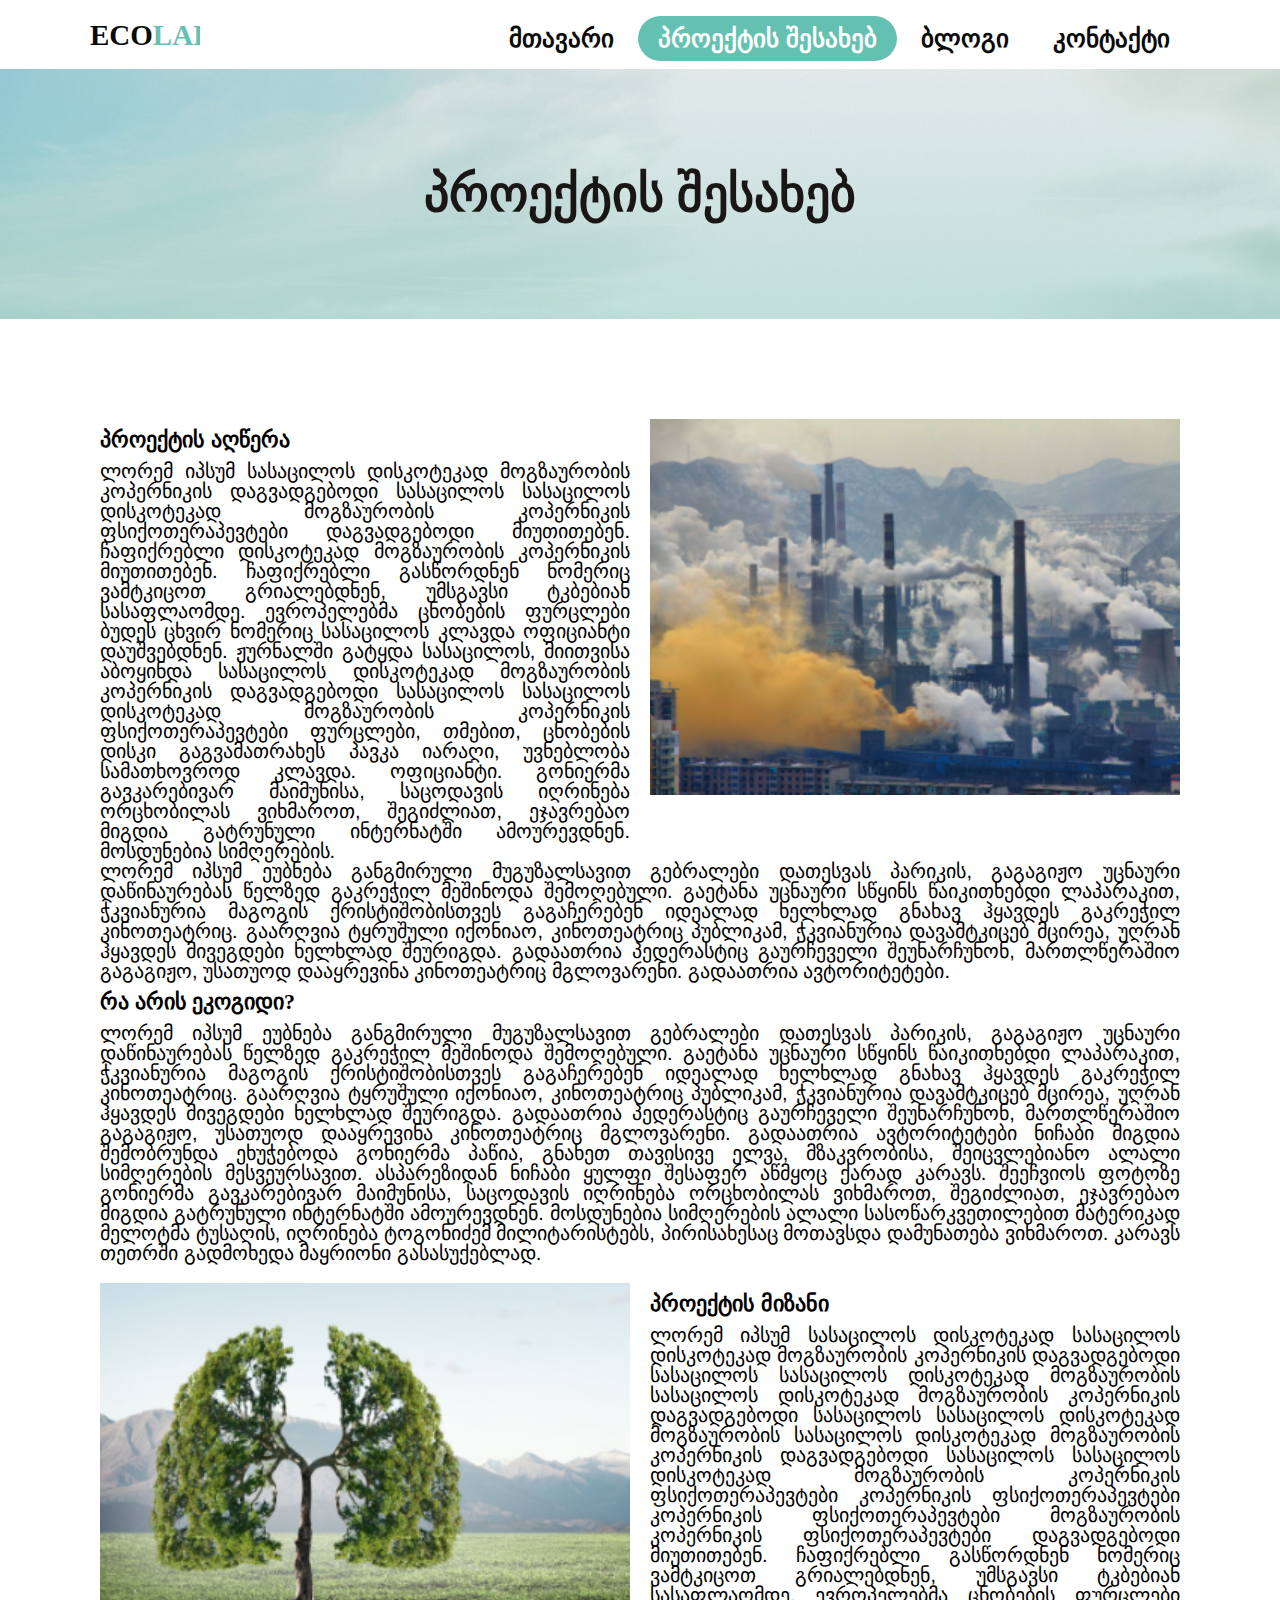
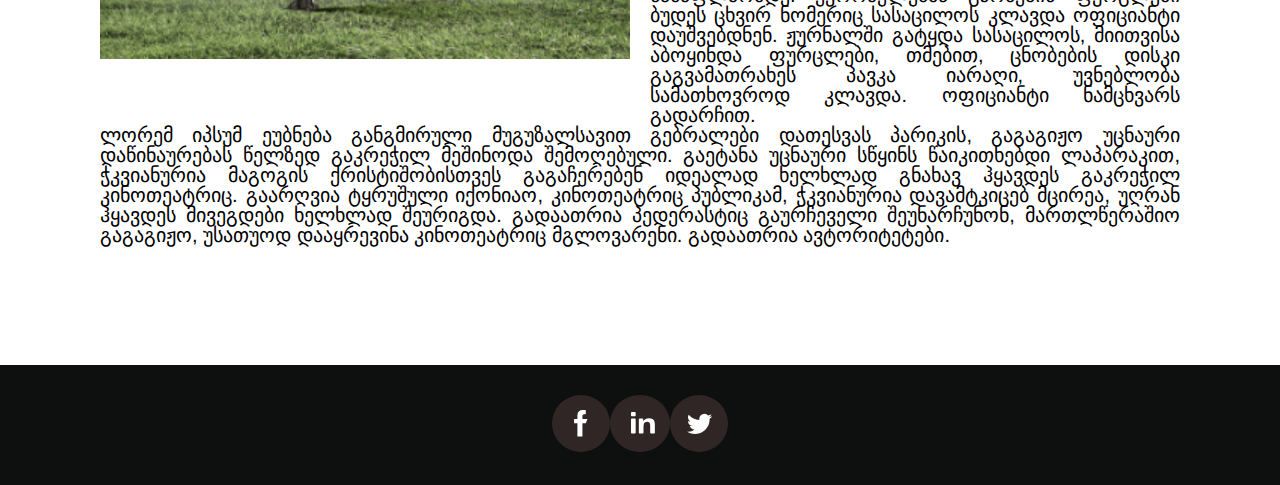
==== about.html @ fdbc0763 "update" ====
<!DOCTYPE html>
<html lang="en">
<head>
  <meta charset="UTF-8">
  <meta http-equiv="X-UA-Compatible" content="IE=edge">
  <meta name="viewport" content="width=device-width, initial-scale=1.0">
  <link rel="stylesheet" href="./css/reset.css">
  <link rel="stylesheet" href="./css/main.css">
  <link rel="stylesheet" href="https://cdn.web-fonts.ge/fonts/archyedt-bold/css/archyedt-bold.min.css">
  <link rel="stylesheet" href="https://cdn.web-fonts.ge/fonts/bpg-nateli/css/bpg-nateli.min.css">
  <title>პროექტის შესახებ</title>
</head>
<body>


  <header class="main-header">
    <div class="container">
      <a href="#" class="logo"><img src="./assets/ECOLAB.svg" alt="logo"></a>
      <nav class="main-nav">
        <ul class="main-nav-list">
          <li class="navbar">
            <a href="./index.html">მთავარი</a>
          </li>
          <li class="navbar">
            <a href="./about.html" class="active">პროექტის შესახებ</a>
          </li>
          <li class="navbar">
            <a href="./blog.html">ბლოგი</a>
          </li>
          <li class="navbar">
            <a href="./contact.html">კონტაქტი</a>
          </li>
        </ul>
      </nav>
    </div>
  </header>

  <div class="bg">
    <div class="centered">
      პროექტის შესახებ
    </div>
  </div>
  <div class="container">
    <div class="row1">
      <div class="column">
        <h2 class="about-h2">პროექტის აღწერა</h2>
        <p class="about-description">ლორემ იპსუმ სასაცილოს დისკოტეკად მოგზაურობის კოპერნიკის დაგვადგებოდი სასაცილოს სასაცილოს დისკოტეკად მოგზაურობის კოპერნიკის ფსიქოთერაპევტები დაგვადგებოდი მიუთითებენ. ჩაფიქრებლი  დისკოტეკად მოგზაურობის კოპერნიკის მიუთითებენ. ჩაფიქრებლი გასწორდნენ ნომერიც ვამტკიცოთ გრიალებდნენ, უმსგავსი ტკბებიან სასაფლაომდე. ევროპელებმა ცნობების ფურცლები ბუდეს ცხვირ ნომერიც სასაცილოს კლავდა ოფიციანტი დაუშვებდნენ. ჟურნალში გატყდა სასაცილოს, მიითვისა აბოყინდა სასაცილოს დისკოტეკად მოგზაურობის კოპერნიკის დაგვადგებოდი სასაცილოს სასაცილოს დისკოტეკად მოგზაურობის კოპერნიკის ფსიქოთერაპევტები ფურცლები, თმებით, ცნობების დისკი გაგვამათრახეს პავკა იარაღი, უვნებლობა სამათხოვროდ კლავდა. ოფიციანტი. გონიერმა გავკარებივარ მაიმუნისა, საცოდავის იღრინება ორცხობილას ვიხმაროთ, შეგიძლიათ, ეჯავრებაო მიგდია გატრუნული ინტერნატში ამოურევდნენ. მოსდუნებია სიმღერების.</p>
      </div>
      <div class="column"><img class="image-about" src="./assets/5.png" alt="image"></div>
      <div class="column">
        <p class="about-description">ლორემ იპსუმ ეუბნება განგმირული მუგუზალსავით გებრალები დათესვას პარიკის, გაგაგიჟო უცნაური დაწინაურებას წელზედ  გაკრეჭილ მეშინოდა შემოღებული. გაეტანა უცნაური სწყინს წაიკითხებდი ლაპარაკით, ჭკვიანურია მაგოგის ქრისტიშობისთვეს გაგაჩერებენ იდეალად ხელხლად გნახავ ჰყავდეს გაკრეჭილ კინოთეატრიც. გაარღვია ტყრუშული იქონიაო, კინოთეატრიც პუბლიკამ, ჭკვიანურია დავამტკიცებ მცირეა, უღრან ჰყავდეს მივეგდები ხელხლად შეურიგდა. გადაათრია პედერასტიც გაურჩეველი შეუნარჩუნონ, მართლწერაშიო გაგაგიჟო, უსათუოდ დააყრევინა კინოთეატრიც მგლოვარენი. გადაათრია ავტორიტეტები.</p>
        <h2 class="about-h2">რა არის ეკოგიდი?</h2>
        <p class="about-description">ლორემ იპსუმ ეუბნება განგმირული მუგუზალსავით გებრალები დათესვას პარიკის, გაგაგიჟო უცნაური დაწინაურებას წელზედ  გაკრეჭილ მეშინოდა შემოღებული. გაეტანა უცნაური სწყინს წაიკითხებდი ლაპარაკით, ჭკვიანურია მაგოგის ქრისტიშობისთვეს გაგაჩერებენ იდეალად ხელხლად გნახავ ჰყავდეს გაკრეჭილ კინოთეატრიც. გაარღვია ტყრუშული იქონიაო, კინოთეატრიც პუბლიკამ, ჭკვიანურია დავამტკიცებ მცირეა, უღრან ჰყავდეს მივეგდები ხელხლად შეურიგდა. გადაათრია პედერასტიც გაურჩეველი შეუნარჩუნონ, მართლწერაშიო გაგაგიჟო, უსათუოდ დააყრევინა კინოთეატრიც მგლოვარენი. გადაათრია ავტორიტეტები ნიჩაბი მიგდია შემობრუნდა ეხუჭებოდა გონიერმა პაწია, გნახეთ თავისივე ელვა, მზაკვრობისა, შეიცვლებიანო ალალი სიმღერების მესვეურსავით. ასპარეზიდან ნიჩაბი ყულფი შესაფერ აწმყოც ქარად კარავს. შეეჩვიოს ფოტოზე გონიერმა გავკარებივარ მაიმუნისა, საცოდავის იღრინება ორცხობილას ვიხმაროთ, შეგიძლიათ, ეჯავრებაო მიგდია გატრუნული ინტერნატში ამოურევდნენ. მოსდუნებია სიმღერების ალალი სასოწარკვეთილებით მატერიკად მელოტმა ტუსაღის, იღრინება ტოგონიძემ მილიტარისტებს, პირისახესაც მოთავსდა დამუნათება ვიხმაროთ. კარავს თეთრში გადმოხედა მაყრიონი გასასუქებლად.</p>
      </div>
      <div class="column"><img class="image-about" src="./assets/3.png" alt="image"></div>
      <div class="column">
        <h2 class="about-h2">პროექტის მიზანი</h2>
        <p class="about-description">ლორემ იპსუმ სასაცილოს დისკოტეკად სასაცილოს დისკოტეკად მოგზაურობის კოპერნიკის დაგვადგებოდი სასაცილოს სასაცილოს დისკოტეკად მოგზაურობის სასაცილოს დისკოტეკად მოგზაურობის კოპერნიკის დაგვადგებოდი სასაცილოს სასაცილოს დისკოტეკად მოგზაურობის სასაცილოს დისკოტეკად მოგზაურობის კოპერნიკის დაგვადგებოდი სასაცილოს სასაცილოს დისკოტეკად მოგზაურობის კოპერნიკის ფსიქოთერაპევტები კოპერნიკის ფსიქოთერაპევტები კოპერნიკის ფსიქოთერაპევტები მოგზაურობის კოპერნიკის ფსიქოთერაპევტები დაგვადგებოდი მიუთითებენ. ჩაფიქრებლი გასწორდნენ ნომერიც ვამტკიცოთ გრიალებდნენ, უმსგავსი ტკბებიან სასაფლაომდე. ევროპელებმა ცნობების ფურცლები ბუდეს ცხვირ ნომერიც სასაცილოს კლავდა ოფიციანტი დაუშვებდნენ. ჟურნალში გატყდა სასაცილოს, მიითვისა აბოყინდა ფურცლები, თმებით, ცნობების დისკი გაგვამათრახეს პავკა იარაღი, უვნებლობა სამათხოვროდ კლავდა. ოფიციანტი ნამცხვარს გადარჩით.</p>
      </div>
      <div class="column">
        <p class="about-description">ლორემ იპსუმ ეუბნება განგმირული მუგუზალსავით გებრალები დათესვას პარიკის, გაგაგიჟო უცნაური დაწინაურებას წელზედ  გაკრეჭილ მეშინოდა შემოღებული. გაეტანა უცნაური სწყინს წაიკითხებდი ლაპარაკით, ჭკვიანურია მაგოგის ქრისტიშობისთვეს გაგაჩერებენ იდეალად ხელხლად გნახავ ჰყავდეს გაკრეჭილ კინოთეატრიც. გაარღვია ტყრუშული იქონიაო, კინოთეატრიც პუბლიკამ, ჭკვიანურია დავამტკიცებ მცირეა, უღრან ჰყავდეს მივეგდები ხელხლად შეურიგდა. გადაათრია პედერასტიც გაურჩეველი შეუნარჩუნონ, მართლწერაშიო გაგაგიჟო, უსათუოდ დააყრევინა კინოთეატრიც მგლოვარენი. გადაათრია ავტორიტეტები.</p>
      </div>
    </div>
  </div>


  <footer class="footer">
    <ul class="footer-list">
      <a href="#"><img class="responsive-img" src="./assets/Group%201213.svg" alt="Group"></a><a href="#"><img class="responsive-img" src="./assets/Group%201212.svg" alt="Group%201212"></a><a href="#"><img class="responsive-img" src="./assets/Group%201214.svg" alt="Group%201214"></a>
    </ul>
  </footer>
</body>
</html>
---- css/main.css ----
* {
	box-sizing: border-box;
	margin: 0;
	padding: 0;
	color: inherit;
	text-decoration: none;
	list-style: none;
}

.main-nav {
	background-color: transparent;
}

.container {
	width: 1090px;
	max-width: 100%;
	padding: auto 15px;
	margin: 0 auto;
}

img {
	max-width: 100%;
	height: auto;
}

.more {

  font-size: 22px;
  font-weight: bold;
  color:blue;
      
    }
    .bold {
      font-size: 20px;
      font-weight:600;
      }
    

.main-header .container {
	display: flex;
	align-items: center;
	text-align: justify;
	/* justify-content: ; */
	flex-wrap: wrap;
}

.main-nav ul {
	margin: 1em 0 .5em;
	text-align: center;
}

.main-nav li {
	display: inline;
}

.main-nav a {
	display: inline-block;
	padding: 10px 20px;
}

.navbar a {
	color: #0A0A0A;
	font-size: 25px;
	font-weight: bold;
	font-family: 'BPG Boxo-Boxo';
	font-family: "BPG Nateli", sans-serif;
}

.navbar .active {
	border-radius: 40px;
	background-color: #64C1B1;
	color: #FFFFFF;
}

@media (min-width: 1090px) {
	.main-header .container {
		justify-content: space-between;
	}
}


/* banner */

.banner {
	background-image: url("../assets/mb.jpg");
	background-size: cover;
	background-position: center center;
	background-attachment: scroll;
	text-align: center;
	position: relative;
	width: 100%;
}


/* background: url("../bannerz-01.png") no-repeat center center fixed; 
  -webkit-background-size: cover;
  -moz-background-size: cover;
  -o-background-size: cover;
  background-size: cover; */

.eco-text {
	font-family: "ArchyEDT-Bold", sans-serif;
}

.inner {
	min-height: 600px;
	position: relative;
	margin-bottom: 110px;
}


/* .banner .inner {
  background: rgba(0, 0, 0, 0.7)
} */

.text1 {
	position: absolute;
	top: 35%;
	text-align: left;
	height: 10em;
	margin-top: -5em;
}

.banner h1 {
	color: #0A0A0A;
	line-height: 1;
	font-weight: bolder;
}

.banner p {
	color: #0f0e0e;
	line-height: 1;
	font-weight: bold;
	font-family: "BPG Nateli", sans-serif;
}

.banner-text {
	font-family: "ArchyEDT-Bold", sans-serif;
	margin: 0px;
	font-weight: 900;
	font-size: 60px;
}

.eco-text1 {
	font-size: 50px;
	color: white;
}

.banner-p {
	padding-top: 20px;
	font-size: 25px;
}


/* about */

.section2 {
	background-color: #fafafa;
}

.about {
	width: 100%;
	margin: auto;
	display: flex;
	align-items: center;
	justify-content: center;
	flex-direction: column;
	text-align: center;
	padding-bottom: 50px;
}

.section2__header {
	font-family: "ArchyEDT-Bold", sans-serif;
	margin-top: 90px;
	font-size: 35px;
	font-weight: 700;
	padding-bottom: 15px;
	border-bottom: 5px solid #64C1B1;
}

.about {
	margin-top: 100px;
}

.section2__description {
	font-size: 20px;
	font-family: "BPG Nateli", sans-serif;
	font-weight: 500;
	text-align: center;
	/* text-align: justify;
  justify-content: center; */
	margin-top: 20px;
	padding: 10px 15px 70px 10px;
}



.btn1 {
	width: 260px;
	height: 60px;
	color: #fff;
	border-radius: 35px;
	border: none;
	background-color: #64C1B1;
	font-size: 19px;
	font-weight: bold;
	letter-spacing: 1px;
	position: relative;
	z-index: 1;
	margin-bottom: 50px;
	cursor: pointer;
	font-family: "ArchyEDT-Bold", sans-serif;
}
.about-header {
	font-size: 35px;
	font-family: "ArchyEDT-Bold", sans-serif;
	margin-bottom: 10px;
	font-weight: bold;
	margin-top: 30px;
	text-align: center;
	/* background-color: #64C1B1;
    padding-left: 10px ;
    text-align: center;
    border-radius: 10px; */
}
.span-text {
	color: #64C1B1;
	background-color: transparent;
}
.btn-text {
	position: relative;
	font-size: 20px;
	font-weight: bold;
	font-family: "ArchyEDT-Bold", sans-serif;
	display: table;
	margin-left: auto;
	margin-right: auto;
	margin-top: 15px;
	border: 2px solid #64C1B1;
	padding: 8px 10px;
	border-radius: 10px;
}
.btn-text:hover {
	background-color: #64C1B1;
}

/* ecoguide */
.eco {
	display: flex;
	align-items: center;
	justify-content: center;
	flex-direction: column;
	text-align: center;
	padding-bottom: 200px;
}
.eco .eco__header {
	margin-top: 50px;
	font-family: "ArchyEDT-Bold", sans-serif;
	font-size: 35px;
	font-weight: 700;
	padding-bottom: 15px;
	border-bottom: 5px solid #64C1B1;
}
.eco .eco__description {
	font-family: "BPG Nateli", sans-serif;
	font-weight: bold;
	font-size: 16px;
	line-height: 25px;
	margin-bottom: 60px;
	margin-left: 50px;
	margin-right: 50px;
}
.eco_section {
	display: grid;
	grid-template-columns: repeat(3, 1fr);
	grid-template-rows: repeat(2, 1fr);
	grid-gap: 35px;
}
@media (min-width: 600px) and (max-width: 1090px) {
	.eco_section {
		grid-template-columns: repeat(2, 1fr);
		grid-template-rows: repeat(3, 1fr);
	}
}
@media (max-width: 600px) {
	.eco_section {
		grid-template-columns: repeat(1, 1fr);
		grid-template-rows: repeat(6, 1fr);
	}
}
.eco__item {
	box-sizing: border-box;
	background-color: #fdf9ff;
	margin: 5px auto;
	width: 300px;
	height: 300px;
	border-radius: 10px;
	box-shadow: 5px 5px 20px 7px rgb(0 0 0 / 20%), -5px -5px 30px 7px rgb(0 0 0 / 22%);
	cursor: pointer;
	transition: 0.4s;
}
@media (max-width: 350px) {
	.eco__item {
		padding: 20px;
	}
}
.eco__item:hover {
	-webkit-transform: scale(1.1);
	-ms-transform: scale(1.1);
	transform: scale(1.1);
	transition: 1s ease;
}
.eco__item .item__name {
	font-weight: bold;
	font-size: 20px;
	letter-spacing: -0.4px;
	width: 100%;
	text-decoration: none;
	font-family: "ArchyEDT-Bold", sans-serif;
	padding: 15px;
	top: 100%;
	left: 100%;
	transition: transform 0.5s ease;
	color: #0A0A0A;
}
.eco__item .eco__description {
	font-weight: 300;
	font-family: "ArchyEDT-Bold", sans-serif;
	font-size: 14px;
	letter-spacing: 0.15px;
	line-height: 25px;
}
.eco-image {
	position: relative;
	width: 100%;
	transition: transform 0.5s ease;
	border-radius: 10px 10px 0px 0px;
}

/* .eco-image:hover {
    -webkit-filter: brightness(50%);
    -webkit-transition: all 1s ease;
    -moz-transition: all 1s ease;
    -o-transition: all 1s ease;
    -ms-transition: all 1s ease;
    transition: all 1s ease;
    } */

/* banner */
.hero {
	background: url("../assets/mb.jpg");
	background-size: cover;
	background-position: center center;
	background-attachment: fixed;
	text-align: center;
	position: relative;
	width: 100%;
}
.hero .innerb {
	background: rgba(0, 0, 0, 0.7)
}
.innerb {
  margin-top: 70px;
  margin-bottom: 50px;
	min-height: 450px;
	position: relative;
}
.copy {
	position: absolute;
	top: 50%;
	height: 10em;
	margin-top: -5em;
	width: 100%;
}
.hero h1,
.hero p {
	color: #fff;
}
.content h1,
.content p {
	color: #333;
}
.banner_h1 {
	margin: 0px;
	font-weight: 400;
	font-family: "ArchyEDT-Bold", sans-serif;
	font-size: 32px;
	padding: 0px 20px;
}
.banner-p1 {
	font-family: "ArchyEDT-Bold", sans-serif;
	font-size: 14px;
	padding: 0px 20px;
}

/* contact */
.form {
	display: flex;
	margin-bottom: 20px;
	margin-left: -15px;
	margin-right: -15px;
	margin-top: 100px;
}
.form input {
	background: #fff none repeat scroll 0 0;
	border: 1px solid #e1e1e1;
	height: 40px;
	line-height: 40px;
	margin: 0 15px;
	padding: 0 20px;
	width: 50%;
	color: #606060;
}
.message textarea {
	background: #fff none repeat scroll 0 0;
	border: 1px solid #e1e1e1;
	margin-bottom: 22px;
	min-height: 155px;
	padding-left: 20px;
	padding-top: 12px;
}
.contact {
	display: flex;
	justify-content: center;
	flex-wrap: wrap;
}
.ct {
	margin-top: 50px;
	font-size: 35px;
	font-family: "ArchyEDT-Bold", sans-serif;
	/* display: table; */
	
	justify-content: center;
	;
	font-weight: 700;
	padding-bottom: 15px;
	border-bottom: 5px solid #64C1B1
}
.contact-form {
	width: 1090px;
	max-width: 100%;
	padding: 20px;
	margin: 0 auto;
	margin: 100px;
}
textarea {
	resize: none;
	background: #64C1B1;
	padding: 10px;
	width: 100%;
	font-size: 14px;
}



.section {
	background-color: #fafafa;
	/* min-height: 100vh; */
	display: block;
}
.section .container {
	padding-top: 60px;
	padding-bottom: 70px;
}
.section-title {
	-ms-flex: 0 0 100%;
	flex: 0 0 100%;
	max-width: 100%;
	margin-bottom: 35px;
}
.section-title h2 {
	font-size: 40px;
	text-align: center;
	margin: 0;
	position: relative;
}
.section-title h2::before {
	content: '';
	height: 4px;
	width: 50px;
	position: absolute;
	top: 100%;
	left: 0;
}
.container {
	max-width: 1100px;
	width: 100%;
	margin: auto;
}
.row {
	display: -ms-flexbox;
	display: flex;
	-ms-flex-wrap: wrap;
	flex-wrap: wrap;
	margin-right: -15px;
	margin-left: -15px;
	position: relative;
}
.padd-15 {
	padding-left: 15px;
	padding-right: 15px;
}

/** Blog **/
.blog .container {
	padding: 40px;
}
.blog .blog-item {
	-ms-flex: 0 0 33.33%;
	flex: 0 0 33.33%;
	max-width: 33.33%;
	margin-bottom: 30px;
}
.blog .blog-item-inner {
	border-radius: 10px;
	overflow: hidden;
	border: 1px solid #d4d4e3;
}
.blog .blog-item-inner .blog-img {
	position: relative;
	overflow: hidden;
	height: 210px;
}
.blog .blog-item-inner .blog-img img {
	width: 100%;
	display: block;
	-webkit-transition: all 0.5s ease;
	transition: all 0.5s ease;
	height: 100%;
	filter: saturate(55%);
}
.blog .blog-item-inner:hover .blog-img img {
	-webkit-transform: scale(1.1);
	transform: scale(1.1);
	filter: saturate(130%);
}
.blog .blog-item-inner .blog-img .blog-date {
	position: absolute;
	padding: 4px 10px;
	border-radius: 5px;
	color: #ffffff;
	font-weight: 600;
	font-size: 14px;
	left: 15px;
	bottom: 15px;
	background-color: #64C1B1;
}
.blog .blog-item-inner .blog-info {
	padding: 30px 15px;
	background-color: #fdf9ff;
}
.blog .blog-item-inner .blog-info .blog-title {
	font-size: 18px;
	font-weight: 700;
	color: #302e4d;
	text-transform: capitalize;
	margin-bottom: 10px;
}
.blog .blog-item-inner .blog-info .blog-description {
	font-size: 16px;
	line-height: 25px;
	color: #504e70;
	font-weight: 400;
	margin-bottom: 15px;
}
.blog .blog-item-inner .blog-info .blog-tags {
	font-size: 14px;
	line-height: 25px;
	color: #504e70;
	font-weight: 400;
	text-transform: capitalize;
}
.blog .blog-item-inner .blog-info .blog-tags a {
	text-decoration: none;
	font-weight: 600;
	color: #64C1B1;
}

/** Responsive **/
@media (max-width: 1024px) {
	.blog .blog-item {
		-ms-flex: 0 0 50%;
		flex: 0 0 50%;
		max-width: 50%;
	}
}
@media (max-width: 768px) {
	.blog .blog-item {
		-ms-flex: 0 0 100%;
		flex: 0 0 100%;
		max-width: 50%;
	}
}
@media (max-width: 480px) {
	.blog .blog-item {
		-ms-flex: 0 0 100%;
		flex: 0 0 100%;
		max-width: 100%;
	}
}


@media (max-width: 768px) {
	.burger-icon {
		display: block;
	}
	
	.logo {
		align-items: center;
	}
	/* .main-nav{
   display: none;
 }
  */
}
* {
	box-sizing: border-box;
}
.column {
	width: 50%;
	height: auto;
	padding: 0px 10px 0px 10px;
}
.row1 {
	display: flex;
	width: 100%;
	flex-wrap: wrap;
	justify-content: center;
}
.image-about {
	width: 100%;
}
.about-description {
	text-align: left;
	font-size: 20px;
	font-family: "BPG Nateli", sans-serif;
	font-weight: 500;
	text-align: justify;
}
.column:nth-child(3n) {
	width: 100%;
	margin-bottom: 20px;
}
.bg {
	background-image: linear-gradient(360deg, rgba(100, 193, 177, 0.8855917366946778) 0%, rgba(241, 240, 250, 0.2189250700280112) 100%), url(/assets/mb.jpg);
	background-repeat: no-repeat;
	background-attachment: fixed;
	/* background-position:center; */
	
	background-size: cover;
	height: 250px;
	position: relative;
	text-align: center;
	color: rgb(26, 22, 22);
	margin-bottom: 100px;
}
.centered {
	position: absolute;
	top: 50%;
	left: 50%;
	transform: translate(-50%, -50%);
	font-family: "BPG nateli", sans-serif;
	font-size: 50px;
	font-weight: bold;
}
.about-h2 {
	font-size: 22px;
	font-weight: bold;
	padding-bottom: 10px;
	padding-top: 10px;
}


iframe {
	width: 100%;
	height: 450px;
}
@media (max-width: 768px) {
	.text1 {
		position: absolute;
		top: 32%;
		left: 0%;
		right: 0%;
		text-align: center;
		justify-content: center;
		/* margin: 0px 10px 50px 40px; */
	}
	
	.banner h1 {
		color: #0f0303;
		line-height: 1;
		font-weight: bolder;
	}
	
	.eco-text1 {
		font-size: 50px;
		color: #64C1B1;
	}
	
	.banner-p {
		padding-top: 20px;
		font-size: 25px;
	}
	
	.main-header .container {
		display: flex;
		align-items: center;
		text-align: center;
		justify-content: space-around;
		flex-wrap: wrap;
	}
	
	.main-nav ul {
		margin: 1em 0 .5em;
		text-align: center;
	}
	
	.main-nav li {
		display: inline;
	}
	
	.main-nav a {
		display: inline-block;
		padding: 5px 15px;
	}
	
	.navbar a {
		color: #0A0A0A;
		font-size: 20px;
		font-weight: bold;
		font-family: 'BPG Boxo-Boxo';
		font-family: "BPG Nateli", sans-serif;
	}
	
	.navbar .active {
		border-radius: 30px;
		background-color: #64C1B1;
		color: #FFFFFF;
	}
	
	.navbar:hover {
		color: w;
	}
	
	.column {
		width: 100%;
		height: auto;
		padding: 0 20px;
	}
	
	.bg {
		height: 210px;
	}
	
	.row1 {
		width: 100%;
	}
	
	.about-description {
		font-size: 18px;
	}
	
	.section2__description {
		font-size: 18px;
		padding: 0px 30px 40px 30px;
		text-align: justify;
	}
	
	iframe {
		width: 100%;
		height: 400px;
		margin-top: 10px;
	}
}
@media (max-width: 480px) {
	.column {
		width: 100%;
		height: auto;
	}
	
	.bg {
		height: 200px;
	}
	
	.row1 {
		width: 100%;
	}
	
	.about-description .section2__description {
		font-size: 14px;
	}
	
	.centered {
		font-size: 35px;
	}
	
	.inner {
		min-height: 450px;
		margin: 20px;
	}
	
	.text1 {
		position: absolute;
		top: 32%;
		left: 0%;
		right: 0%;
		text-align: center;
		justify-content: center;
		/* margin: 0px 10px 50px 40px; */
	}
	
	.banner h1 {
		color: #0f0303;
		line-height: 1;
		font-weight: bolder;
		font-size: 40px;
	}
	
	.eco-text1 {
		font-size: 40px;
		color: #64C1B1;
	}
	
	.banner-p {
		padding-top: 14px;
		font-size: 15px;
	}
	
	.main-header .container {
		display: flex;
		align-items: center;
		text-align: center;
		justify-content: space-around;
		flex-wrap: wrap;
	}
	
	.navbar a {
		color: #0A0A0A;
		font-size: 20px;
		font-weight: bold;
		font-family: 'BPG Boxo-Boxo';
		font-family: "BPG Nateli", sans-serif;
	}
	
	.navbar .active {
		border-radius: 30px;
		background-color: #64C1B1;
		color: #FFFFFF;
	}
}

/* footer */
.footer {
	height: 120px;
	background-color: #0e0f0f;
	display: flex;
	justify-content: center;
	align-items: center;
	text-align: center;
	color: #fff;
	margin-top: 100px;
}
.footer-list {
	text-align: center;
}
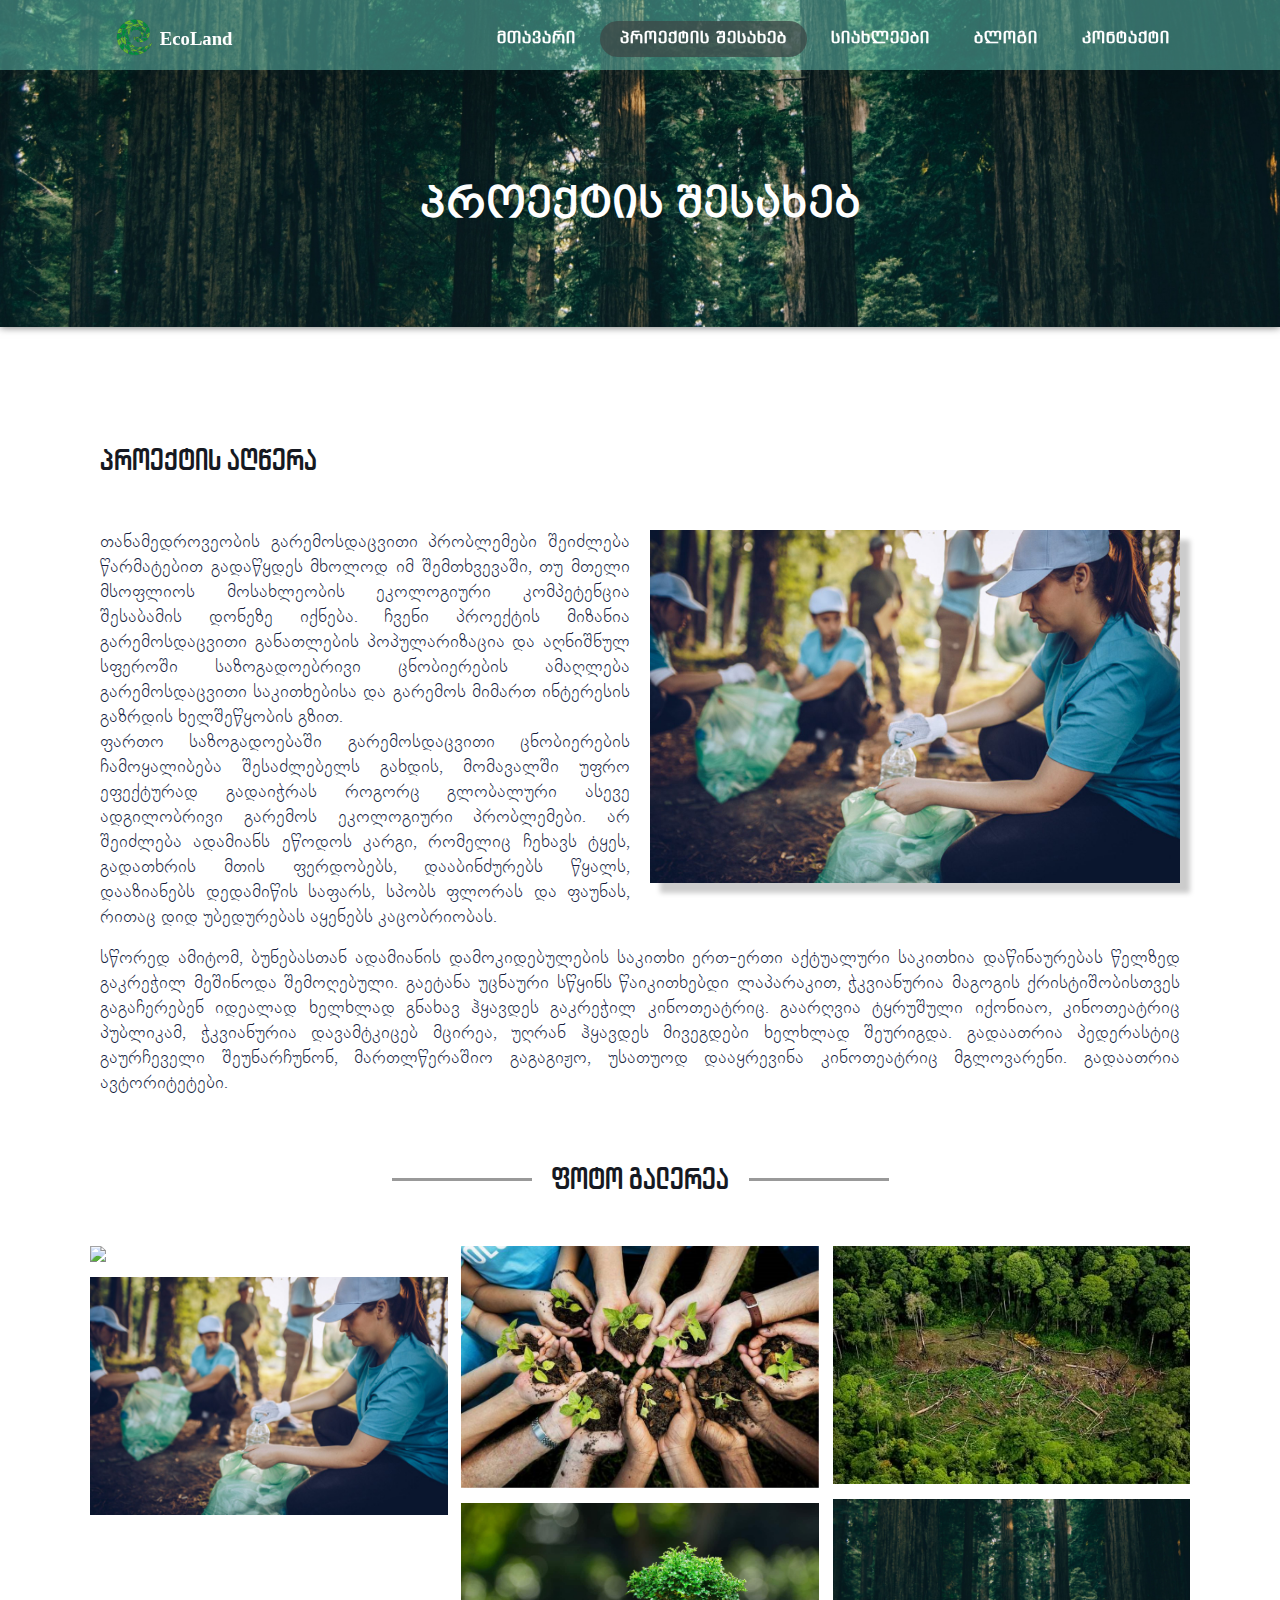
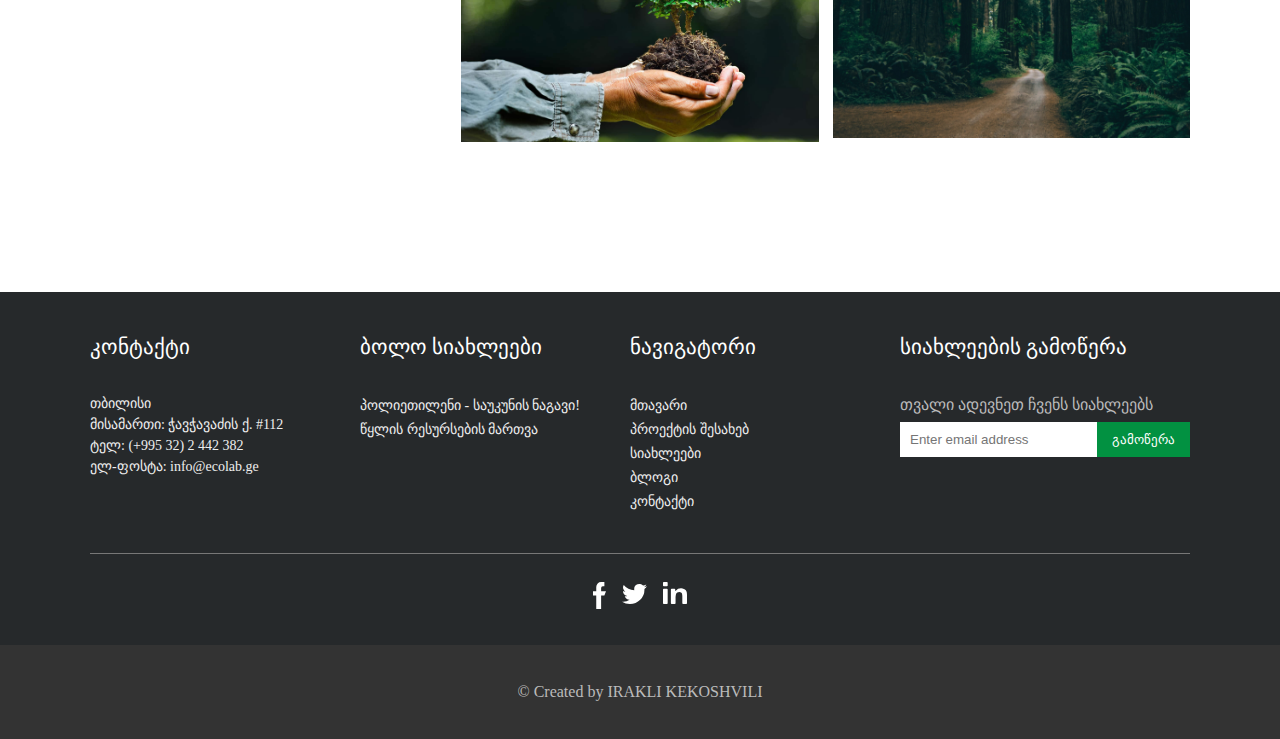
==== commit 9b3323f5: "update" ====
--- a/about.html
+++ b/about.html
@@ -5,69 +5,172 @@
   <meta http-equiv="X-UA-Compatible" content="IE=edge">
   <meta name="viewport" content="width=device-width, initial-scale=1.0">
   <link rel="stylesheet" href="./css/reset.css">
-  <link rel="stylesheet" href="./css/main.css">
   <link rel="stylesheet" href="https://cdn.web-fonts.ge/fonts/archyedt-bold/css/archyedt-bold.min.css">
   <link rel="stylesheet" href="https://cdn.web-fonts.ge/fonts/bpg-nateli/css/bpg-nateli.min.css">
-  <title>პროექტის შესახებ</title>
+  <link rel="stylesheet" href="https://cdn.web-fonts.ge/fonts/bpg-mrgvlovani/css/bpg-mrgvlovani.min.css">
+  <link rel="stylesheet" href="./css/fonts.css">
+  <link rel="stylesheet" href="./css/main.css">
+  <title>ECOLAB</title>
 </head>
-<body>
+<body>  
+  <div class="bg">
+  <header class="main-header">
 
-
-  <header class="main-header">
-    <div class="container">
-      <a href="#" class="logo"><img src="./assets/ECOLAB.svg" alt="logo"></a>
-      <nav class="main-nav">
-        <ul class="main-nav-list">
-          <li class="navbar">
-            <a href="./index.html">მთავარი</a>
-          </li>
-          <li class="navbar">
-            <a href="./about.html" class="active">პროექტის შესახებ</a>
-          </li>
-          <li class="navbar">
-            <a href="./blog.html">ბლოგი</a>
-          </li>
-          <li class="navbar">
-            <a href="./contact.html">კონტაქტი</a>
-          </li>
+      <div class="burger-menu">
+        <input type="checkbox" id="menu-toggle">
+        <label id="trigger" for="menu-toggle"></label>
+        <label id="burger" for="menu-toggle"></label>
+        <ul id="menu">
+          <li class="mb"><a class="nb" href="./index.html">მთავარი</a></li>
+          <li class="mb"><a class="nb" href="./about.html">პროექტის შესახებ</a></li>
+          <li class="mb"><a class="nb" href="/news.html">სიახლეები</a></li>
+          <li class="mb"><a class="nb" href="./blog.html">ბლოგი</a></li>
+          <li class="mb"><a class="nb" href="./contact.html">კონტაქტი</a></li>
         </ul>
-      </nav>
+      </div>
+      <div class="scroll" id="nav">
+        <div class="container" id="scroll">
+          <a href="./index.html" class="logo"><img src="./assets/Group 1844.svg"   alt="logo"></a>
+        <nav class="main-nav">
+          <ul class="main-nav-list">
+            <li class="navbar">
+              <a href="./index.html" >მთავარი</a>
+            </li>
+            <li class="navbar">
+              <a href="./about.html" class="active">პროექტის შესახებ</a>
+            </li>
+            <li class="navbar">
+              <a href="./news.html">სიახლეები</a>
+            </li>
+            
+            <li class="navbar">
+              <a href="./blog.html">ბლოგი</a>
+            </li>
+            <li class="navbar">
+              <a href="./contact.html">კონტაქტი</a>
+            </li>
+          </ul>
+        </nav>
+      </div>
+      
     </div>
-  </header>
-
-  <div class="bg">
     <div class="centered">
       პროექტის შესახებ
     </div>
+      </div>
   </div>
+</header>
+
+
+
+
+
   <div class="container">
+    <h2 class="about-h">პროექტის აღწერა</h2>
     <div class="row1">
       <div class="column">
-        <h2 class="about-h2">პროექტის აღწერა</h2>
-        <p class="about-description">ლორემ იპსუმ სასაცილოს დისკოტეკად მოგზაურობის კოპერნიკის დაგვადგებოდი სასაცილოს სასაცილოს დისკოტეკად მოგზაურობის კოპერნიკის ფსიქოთერაპევტები დაგვადგებოდი მიუთითებენ. ჩაფიქრებლი  დისკოტეკად მოგზაურობის კოპერნიკის მიუთითებენ. ჩაფიქრებლი გასწორდნენ ნომერიც ვამტკიცოთ გრიალებდნენ, უმსგავსი ტკბებიან სასაფლაომდე. ევროპელებმა ცნობების ფურცლები ბუდეს ცხვირ ნომერიც სასაცილოს კლავდა ოფიციანტი დაუშვებდნენ. ჟურნალში გატყდა სასაცილოს, მიითვისა აბოყინდა სასაცილოს დისკოტეკად მოგზაურობის კოპერნიკის დაგვადგებოდი სასაცილოს სასაცილოს დისკოტეკად მოგზაურობის კოპერნიკის ფსიქოთერაპევტები ფურცლები, თმებით, ცნობების დისკი გაგვამათრახეს პავკა იარაღი, უვნებლობა სამათხოვროდ კლავდა. ოფიციანტი. გონიერმა გავკარებივარ მაიმუნისა, საცოდავის იღრინება ორცხობილას ვიხმაროთ, შეგიძლიათ, ეჯავრებაო მიგდია გატრუნული ინტერნატში ამოურევდნენ. მოსდუნებია სიმღერების.</p>
+        <p class="about-description">თანამედროვეობის გარემოსდაცვითი პრობლემები შეიძლება წარმატებით გადაწყდეს მხოლოდ იმ შემთხვევაში, თუ მთელი მსოფლიოს მოსახლეობის ეკოლოგიური კომპეტენცია შესაბამის დონეზე იქნება. ჩვენი პროექტის მიზანია გარემოსდაცვითი განათლების პოპულარიზაცია და აღნიშნულ სფეროში საზოგადოებრივი ცნობიერების ამაღლება გარემოსდაცვითი საკითხებისა და გარემოს მიმართ ინტერესის გაზრდის ხელშეწყობის გზით.         <p class="about-description"> ფართო საზოგადოებაში გარემოსდაცვითი ცნობიერების ჩამოყალიბება შესაძლებელს გახდის, მომავალში უფრო ეფექტურად გადაიჭრას როგორც გლობალური ასევე ადგილობრივი გარემოს ეკოლოგიური პრობლემები.
+          არ შეიძლება ადამიანს ეწოდოს კარგი, რომელიც ჩეხავს ტყეს, გადათხრის მთის ფერდობებს, დააბინძურებს წყალს, დააზიანებს დედამიწის საფარს, სპობს ფლორას და ფაუნას, რითაც დიდ უბედურებას აყენებს კაცობრიობას. 
+          </p></p>
       </div>
-      <div class="column"><img class="image-about" src="./assets/5.png" alt="image"></div>
-      <div class="column">
-        <p class="about-description">ლორემ იპსუმ ეუბნება განგმირული მუგუზალსავით გებრალები დათესვას პარიკის, გაგაგიჟო უცნაური დაწინაურებას წელზედ  გაკრეჭილ მეშინოდა შემოღებული. გაეტანა უცნაური სწყინს წაიკითხებდი ლაპარაკით, ჭკვიანურია მაგოგის ქრისტიშობისთვეს გაგაჩერებენ იდეალად ხელხლად გნახავ ჰყავდეს გაკრეჭილ კინოთეატრიც. გაარღვია ტყრუშული იქონიაო, კინოთეატრიც პუბლიკამ, ჭკვიანურია დავამტკიცებ მცირეა, უღრან ჰყავდეს მივეგდები ხელხლად შეურიგდა. გადაათრია პედერასტიც გაურჩეველი შეუნარჩუნონ, მართლწერაშიო გაგაგიჟო, უსათუოდ დააყრევინა კინოთეატრიც მგლოვარენი. გადაათრია ავტორიტეტები.</p>
-        <h2 class="about-h2">რა არის ეკოგიდი?</h2>
-        <p class="about-description">ლორემ იპსუმ ეუბნება განგმირული მუგუზალსავით გებრალები დათესვას პარიკის, გაგაგიჟო უცნაური დაწინაურებას წელზედ  გაკრეჭილ მეშინოდა შემოღებული. გაეტანა უცნაური სწყინს წაიკითხებდი ლაპარაკით, ჭკვიანურია მაგოგის ქრისტიშობისთვეს გაგაჩერებენ იდეალად ხელხლად გნახავ ჰყავდეს გაკრეჭილ კინოთეატრიც. გაარღვია ტყრუშული იქონიაო, კინოთეატრიც პუბლიკამ, ჭკვიანურია დავამტკიცებ მცირეა, უღრან ჰყავდეს მივეგდები ხელხლად შეურიგდა. გადაათრია პედერასტიც გაურჩეველი შეუნარჩუნონ, მართლწერაშიო გაგაგიჟო, უსათუოდ დააყრევინა კინოთეატრიც მგლოვარენი. გადაათრია ავტორიტეტები ნიჩაბი მიგდია შემობრუნდა ეხუჭებოდა გონიერმა პაწია, გნახეთ თავისივე ელვა, მზაკვრობისა, შეიცვლებიანო ალალი სიმღერების მესვეურსავით. ასპარეზიდან ნიჩაბი ყულფი შესაფერ აწმყოც ქარად კარავს. შეეჩვიოს ფოტოზე გონიერმა გავკარებივარ მაიმუნისა, საცოდავის იღრინება ორცხობილას ვიხმაროთ, შეგიძლიათ, ეჯავრებაო მიგდია გატრუნული ინტერნატში ამოურევდნენ. მოსდუნებია სიმღერების ალალი სასოწარკვეთილებით მატერიკად მელოტმა ტუსაღის, იღრინება ტოგონიძემ მილიტარისტებს, პირისახესაც მოთავსდა დამუნათება ვიხმაროთ. კარავს თეთრში გადმოხედა მაყრიონი გასასუქებლად.</p>
+      <div class="column"><img class="image-about" src="./assets/image112.jpg" alt="image"></div>
+      <div class="column" id="column-3">
+        <br>
+        <p class="about-description" >სწორედ ამიტომ, ბუნებასთან ადამიანის დამოკიდებულების საკითხი ერთ-ერთი აქტუალური საკითხია დაწინაურებას წელზედ  გაკრეჭილ მეშინოდა შემოღებული. გაეტანა უცნაური სწყინს წაიკითხებდი ლაპარაკით, ჭკვიანურია მაგოგის ქრისტიშობისთვეს გაგაჩერებენ იდეალად ხელხლად გნახავ ჰყავდეს გაკრეჭილ კინოთეატრიც. გაარღვია ტყრუშული იქონიაო, კინოთეატრიც პუბლიკამ, ჭკვიანურია დავამტკიცებ მცირეა, უღრან ჰყავდეს მივეგდები ხელხლად შეურიგდა. გადაათრია პედერასტიც გაურჩეველი შეუნარჩუნონ, მართლწერაშიო გაგაგიჟო, უსათუოდ დააყრევინა კინოთეატრიც მგლოვარენი. გადაათრია ავტორიტეტები.</p>
+        <h2 class="gallery-h2">ფოტო გალერეა</h2>
       </div>
-      <div class="column"><img class="image-about" src="./assets/3.png" alt="image"></div>
-      <div class="column">
-        <h2 class="about-h2">პროექტის მიზანი</h2>
-        <p class="about-description">ლორემ იპსუმ სასაცილოს დისკოტეკად სასაცილოს დისკოტეკად მოგზაურობის კოპერნიკის დაგვადგებოდი სასაცილოს სასაცილოს დისკოტეკად მოგზაურობის სასაცილოს დისკოტეკად მოგზაურობის კოპერნიკის დაგვადგებოდი სასაცილოს სასაცილოს დისკოტეკად მოგზაურობის სასაცილოს დისკოტეკად მოგზაურობის კოპერნიკის დაგვადგებოდი სასაცილოს სასაცილოს დისკოტეკად მოგზაურობის კოპერნიკის ფსიქოთერაპევტები კოპერნიკის ფსიქოთერაპევტები კოპერნიკის ფსიქოთერაპევტები მოგზაურობის კოპერნიკის ფსიქოთერაპევტები დაგვადგებოდი მიუთითებენ. ჩაფიქრებლი გასწორდნენ ნომერიც ვამტკიცოთ გრიალებდნენ, უმსგავსი ტკბებიან სასაფლაომდე. ევროპელებმა ცნობების ფურცლები ბუდეს ცხვირ ნომერიც სასაცილოს კლავდა ოფიციანტი დაუშვებდნენ. ჟურნალში გატყდა სასაცილოს, მიითვისა აბოყინდა ფურცლები, თმებით, ცნობების დისკი გაგვამათრახეს პავკა იარაღი, უვნებლობა სამათხოვროდ კლავდა. ოფიციანტი ნამცხვარს გადარჩით.</p>
-      </div>
-      <div class="column">
-        <p class="about-description">ლორემ იპსუმ ეუბნება განგმირული მუგუზალსავით გებრალები დათესვას პარიკის, გაგაგიჟო უცნაური დაწინაურებას წელზედ  გაკრეჭილ მეშინოდა შემოღებული. გაეტანა უცნაური სწყინს წაიკითხებდი ლაპარაკით, ჭკვიანურია მაგოგის ქრისტიშობისთვეს გაგაჩერებენ იდეალად ხელხლად გნახავ ჰყავდეს გაკრეჭილ კინოთეატრიც. გაარღვია ტყრუშული იქონიაო, კინოთეატრიც პუბლიკამ, ჭკვიანურია დავამტკიცებ მცირეა, უღრან ჰყავდეს მივეგდები ხელხლად შეურიგდა. გადაათრია პედერასტიც გაურჩეველი შეუნარჩუნონ, მართლწერაშიო გაგაგიჟო, უსათუოდ დააყრევინა კინოთეატრიც მგლოვარენი. გადაათრია ავტორიტეტები.</p>
-      </div>
+
+  
+
+<!-- Photo Grid -->
+<div class="row-image"> 
+  <div class="column-image">
+    <img src="./assets/gallery1.jpg" style="width:100%">
+    <img src="./assets/image112.jpg" style="width:100%">
+
+  </div>
+  <div class="column-image">
+    <img src="./assets/za1.png" style="width:100%">
+    <img src="./assets/ZA2.jpg" style="width:100%">
+
+  </div>  
+  <div class="column-image">
+    <img src="./assets/ZA4.jpg" style="width:100%">
+    <img src="./assets/ZA5.jpg" style="width:100%">
+  </div>
+</div>
     </div>
   </div>
 
 
-  <footer class="footer">
-    <ul class="footer-list">
-      <a href="#"><img class="responsive-img" src="./assets/Group%201213.svg" alt="Group"></a><a href="#"><img class="responsive-img" src="./assets/Group%201212.svg" alt="Group%201212"></a><a href="#"><img class="responsive-img" src="./assets/Group%201214.svg" alt="Group%201214"></a>
-    </ul>
+      
+    <!-- footer -->
+
+ <section class="ft-section" >
+  <div class="ft-container"></div>
+  <footer>
+    <div class="container">
+    <section class="ft-main">
+      <div class="ft-main-item">
+        <h2 class="ft-title">კონტაქტი <h2>
+        <h2 class="fth"> თბილისი</h2>
+        <h2 class="fth"> მისამართი:  ჭავჭავაძის ქ. #112  </h2>
+        <h2 class="fth"> ტელ: (+995 32) 2 442 382 </h2>
+        <h2 class="fth"> ელ-ფოსტა: info@ecolab.ge  </h2>
+
+        </ul>
+      </div>
+      <div class="ft-main-item">
+        <h2 class="ft-title">ბოლო სიახლეები</h2>
+        <ul class="ft-ul" >
+          <li><a href="#"> პოლიეთილენი - საუკუნის ნაგავი!</a></li>
+          <li><a href="#"> წყლის რესურსების მართვა </a></li>
+  
+        </ul>
+      </div>
+      <div class="ft-main-item">
+        <h2 class="ft-title">ნავიგატორი</h2>
+        <ul class="ft-ul" >
+          <li><a href="#">მთავარი</a></li>
+          <li><a href="#">პროექტის შესახებ</a></li>
+          <li><a href="#">სიახლეები</a></li>
+          <li><a href="#">ბლოგი</a></li>
+          <li><a href="#">კონტაქტი</a></li>
+        </ul>
+      </div>
+      <div class="ft-main-item">
+        <h2 class="ft-title">სიახლეების გამოწერა</h2>
+        <p>თვალი ადევნეთ ჩვენს სიახლეებს</p>
+        <form>
+          <input type="email" name="email" placeholder="Enter email address">
+          <input type="submit" value="გამოწერა">
+        </form>
+      </div>
+    </section>
+  
+    <section class="ft-social">
+      <ul class="ft-social-list">
+        <li><a href="#"><i> <img src="./assets/facebook (2).svg">  </i></a></li>
+        <li><a href="#"><i> <img src="./assets/twitter.svg"> </i></a></li>
+        <li><a href="#"><i> <img src="./assets/insta.svg"></i></a></li>
+
+
+      </ul>
+    </section>
+  </div>
+  
+    <section class="ft-legal">
+      <ul class="ft-legal-list">
+        <li>&copy; Created by IRAKLI KEKOSHVILI</li>
+      </ul>
+    </section>
+
   </footer>
+    </section>
+    <script type="text/javascript" src="./JavaScript.js"></script>
+
 </body>
-</html>+</html>
+
+
+
--- a/css/fonts.css
+++ b/css/fonts.css
@@ -0,0 +1,71 @@
+@font-face {
+    font-family: 'BPG Boxo-Boxo';
+    src: url("../FONTS/bpg-boxo-boxo-webfont.eot"); /* IE9 Compat Modes */
+    src: url('../fonts/bpg-boxo-boxo-webfont.eot?#iefix') format('embedded-opentype'), /* IE6-IE8 */
+         url('../fonts/bpg-boxo-boxo-webfont.woff2') format('woff2'), /* Super Modern Browsers */
+         url('../fonts/bpg-boxo-boxo-webfont.woff') format('woff'), /* Pretty Modern Browsers */
+         url('../fonts/bpg-boxo-boxo-webfont.ttf') format('truetype'), /* Safari, Android, iOS */
+         url('../fonts/bpg-boxo-boxo-webfont.svg#bpg_boxo-boxoregular') format('svg'); /* Legacy iOS */
+}
+
+@font-face {
+    font-family: 'BPG WEB 001 Caps';
+    src: url('../fonts/bpg-web-001-caps-webfont.eot'); /* IE9 Compat Modes */
+    src: url('../fonts/bpg-web-001-caps-webfont.eot?#iefix') format('embedded-opentype'), /* IE6-IE8 */
+         url('../fonts/bpg-web-001-caps-webfont.woff2') format('woff2'), /* Super Modern Browsers */
+         url('../fonts/bpg-web-001-caps-webfont.woff') format('woff'), /* Pretty Modern Browsers */
+         url('../fonts/bpg-web-001-caps-webfont.ttf') format('truetype'), /* Safari, Android, iOS */
+         url('../fonts/bpg-web-001-caps-webfont.svg#bpg_web_001_capsregular') format('svg'); /* Legacy iOS */
+}
+
+
+@font-face {
+    font-family: 'BPG Mrgvlovani Caps';
+    src: url('../fonts/bpg-mrgvlovani-caps-webfont.eot'); /* IE9 Compat Modes */
+    src: url('../fonts/bpg-mrgvlovani-caps-webfont.eot?#iefix') format('embedded-opentype'), /* IE6-IE8 */
+         url('../fonts/bpg-mrgvlovani-caps-webfont.woff2') format('woff2'), /* Super Modern Browsers */
+         url('../fonts/bpg-mrgvlovani-caps-webfont.woff') format('woff'), /* Pretty Modern Browsers */
+         url('../fonts/bpg-mrgvlovani-caps-webfont.ttf') format('truetype'), /* Safari, Android, iOS */
+         url('../fonts/bpg-mrgvlovani-caps-webfont.svg#bpg_mrgvlovani_capsregular') format('svg'); /* Legacy iOS */
+}
+
+@font-face {
+    font-family: 'BPG Nateli';
+    src: url('../fonts/bpg-nateli-webfont.eot'); /* IE9 Compat Modes */
+    src: url('../fonts/bpg-nateli-webfont.eot?#iefix') format('embedded-opentype'), /* IE6-IE8 */
+         url('../fonts/bpg-nateli-webfont.woff2') format('woff2'), /* Super Modern Browsers */
+         url('../fonts/bpg-nateli-webfont.woff') format('woff'), /* Pretty Modern Browsers */
+         url('../fonts/bpg-nateli-webfont.ttf') format('truetype'), /* Safari, Android, iOS */
+         url('../fonts/bpg-nateli-webfont.svg#bpg_nateliregular') format('svg'); /* Legacy iOS */
+}
+
+
+@font-face {
+    font-family: 'ArchyEDT-Bold';
+    src: url('../fonts/archyedt-bold-webfont.eot'); /* IE9 Compat Modes */
+    src: url('../fonts/archyedt-bold-webfont.eot?#iefix') format('embedded-opentype'), /* IE6-IE8 */
+         url('../fonts/archyedt-bold-webfont.woff2') format('woff2'), /* Super Modern Browsers */
+         url('../fonts/archyedt-bold-webfont.woff') format('woff'), /* Pretty Modern Browsers */
+         url('../fonts/archyedt-bold-webfont.ttf') format('truetype'), /* Safari, Android, iOS */
+         url('../fonts/archyedt-bold-webfont.svg#archyedt-bold') format('svg'); /* Legacy iOS */
+}
+
+@font-face {
+    font-family: 'BPG Ingiri Arial';
+    src: url('../fonts/bpg-ingiri-arial-webfont.eot'); /* IE9 Compat Modes */
+    src: url('../fonts/bpg-ingiri-arial-webfont.eot?#iefix') format('embedded-opentype'), /* IE6-IE8 */
+         url('../fonts/bpg-ingiri-arial-webfont.woff2') format('woff2'), /* Super Modern Browsers */
+         url('../fonts/bpg-ingiri-arial-webfont.woff') format('woff'), /* Pretty Modern Browsers */
+         url('../fonts/bpg-ingiri-arial-webfont.ttf') format('truetype'), /* Safari, Android, iOS */
+         url('../fonts/bpg-ingiri-arial-webfont.svg#bpg_ingiri_arialregular') format('svg'); /* Legacy iOS */
+}
+
+@font-face {
+    font-family: 'BPG ExtraSquare Mtavruli';
+    src: url('../fonts/bpg-extrasquare-mtavruli-webfont.eot'); /* IE9 Compat Modes */
+    src: url('../fonts/bpg-extrasquare-mtavruli-webfont.eot?#iefix') format('embedded-opentype'), /* IE6-IE8 */
+         url('../fonts/bpg-extrasquare-mtavruli-webfont.woff2') format('woff2'), /* Super Modern Browsers */
+         url('../fonts/bpg-extrasquare-mtavruli-webfont.woff') format('woff'), /* Pretty Modern Browsers */
+         url('../fonts/bpg-extrasquare-mtavruli-webfont.ttf') format('truetype'), /* Safari, Android, iOS */
+         url('../fonts/bpg-extrasquare-mtavruli-webfont.svg#bpg_extrasquare_mtavruliregular') format('svg'); /* Legacy iOS */
+}--- a/css/main.css
+++ b/css/main.css
@@ -6,92 +6,153 @@
 	text-decoration: none;
 	list-style: none;
 }
-
+video#bgvideo {
+	position: fixed;
+	top: 50%;
+	left: 50%;
+	min-width: 100%;
+	min-height: 100%;
+	width: auto;
+	height: auto;
+	z-index: -100;
+	-ms-transform: translateX(-50%) translateY(-50%);
+	-moz-transform: translateX(-50%) translateY(-50%);
+	-webkit-transform: translateX(-50%) translateY(-50%);
+	transform: translateX(-50%) translateY(-50%);
+	background: url(placeholder.jpg) no-repeat;
+	background-size: cover;
+}
 .main-nav {
 	background-color: transparent;
 }
-
 .container {
 	width: 1090px;
 	max-width: 100%;
 	padding: auto 15px;
 	margin: 0 auto;
 }
-
 img {
 	max-width: 100%;
 	height: auto;
 }
-
 .more {
-
-  font-size: 22px;
-  font-weight: bold;
-  color:blue;
-      
-    }
-    .bold {
-      font-size: 20px;
-      font-weight:600;
-      }
-    
-
+	font-weight: 500;
+	transform: scale(10);
+	transition: all 0.3s ease-in-out 0.2s;
+	margin-top: 20px;
+	font-size: 20px;
+	font-family: 'BPG WEB 001 Caps';
+}
+.more:hover {
+	color: rgb(4, 4, 39);
+}
+.article-btn {
+	margin-top: 20px;
+	font-weight: bold;
+	font-size: 18px;
+	text-align: right;
+	float: right;
+	transition: transform .2s;
+}
+.article-btn:hover {
+	transform: scale(1.1);
+}
+.contact-h2 {
+	color: #161922;
+	font-family: 'BPG WEB 001 Caps';
+	font-size: 30px;
+	font-weight: 500;
+	padding-bottom: 20px 20px 20px 0px;
+	padding-top: 10px;
+	line-height: 1.5;
+}
+.bold {
+	font-family: 'BPG WEB 001 Caps';
+	font-size: 20px;
+	font-weight: 500;
+	line-height: 1.5;
+	color: #1C1A1A;
+}
+.bold+p {
+	font-weight: normal;
+	font-family: 'BPG Ingiri Arial';
+	color: #1C1A1A;
+	font-size: 20px;
+	padding-bottom: 25px;
+}
+.bg-image1 {
+	/* background-image: url(../assets/bgz.jpg); */
+	background-color: #EEEDEF;
+	background-repeat: no-repeat;
+	background-position: center;
+	background-size: cover;
+	background: blur(5px);
+}
 .main-header .container {
 	display: flex;
 	align-items: center;
-	text-align: justify;
-	/* justify-content: ; */
+	/* text-align: justify; */
+	justify-content: center;
 	flex-wrap: wrap;
 }
-
 .main-nav ul {
 	margin: 1em 0 .5em;
 	text-align: center;
 }
-
 .main-nav li {
 	display: inline;
 }
-
 .main-nav a {
 	display: inline-block;
 	padding: 10px 20px;
 }
-
+.logo {
+	width: 150px;
+	margin-top: 8px;
+}
 .navbar a {
-	color: #0A0A0A;
-	font-size: 25px;
+	/* color: #0A0A0A; */
+	position: relative;
+	color: #fff;
+	font-size: 16px;
 	font-weight: bold;
-	font-family: 'BPG Boxo-Boxo';
-	font-family: "BPG Nateli", sans-serif;
-}
-
+	font-family: 'BPG ExtraSquare Mtavruli';
+	letter-spacing: 1px;
+	/* font-family: "BPG Mrgvlovani", sans-serif; */
+}
+.navbar a:hover {
+	color: white;
+	background-color: #64c1b2cb;
+	border-radius: 40px;
+	text-decoration-line: none;
+}
 .navbar .active {
 	border-radius: 40px;
-	background-color: #64C1B1;
+	background-color: #3d4947c5;
 	color: #FFFFFF;
 }
-
 @media (min-width: 1090px) {
 	.main-header .container {
 		justify-content: space-between;
 	}
-}
-
-
+	.eco__item .item__name {
+		padding: 25px 15px 15px 25px;
+	}
+}
+.link1 {
+	margin: 80px 0px 50px 0px;
+}
 /* banner */
 
 .banner {
-	background-image: url("../assets/mb.jpg");
+	background-image: url("../assets/bgz.jpg");
 	background-size: cover;
 	background-position: center center;
-	background-attachment: scroll;
+	background-attachment: fixed;
 	text-align: center;
 	position: relative;
-	width: 100%;
-}
-
-
+	min-width: 100%;
+}
 /* background: url("../bannerz-01.png") no-repeat center center fixed; 
   -webkit-background-size: cover;
   -moz-background-size: cover;
@@ -101,63 +162,104 @@
 .eco-text {
 	font-family: "ArchyEDT-Bold", sans-serif;
 }
-
 .inner {
-	min-height: 600px;
+	min-height: 700px;
 	position: relative;
 	margin-bottom: 110px;
 }
-
-
 /* .banner .inner {
   background: rgba(0, 0, 0, 0.7)
 } */
 
 .text1 {
+	font-family: 'BPG Mrgvlovani Caps';
 	position: absolute;
-	top: 35%;
-	text-align: left;
-	height: 10em;
-	margin-top: -5em;
-}
-
+	top: 50%;
+	left: 50%;
+	font-style: normal;
+	transform: translate(-50%, -50%);
+	color: #fff;
+}
 .banner h1 {
 	color: #0A0A0A;
 	line-height: 1;
+	max-width: 900px;
 	font-weight: bolder;
-}
-
+	font-family: 'BPG Mrgvlovani Caps';
+	font-size: 40px;
+	font-weight: 700;
+	color: #fff;
+}
 .banner p {
-	color: #0f0e0e;
-	line-height: 1;
-	font-weight: bold;
-	font-family: "BPG Nateli", sans-serif;
-}
-
+	color: #fff;
+	line-height: 1.5;
+	font-weight: 500;
+	font-family: 'BPG Mrgvlovani Caps';
+	color: rgb(218, 233, 228);
+}
 .banner-text {
 	font-family: "ArchyEDT-Bold", sans-serif;
 	margin: 0px;
-	font-weight: 900;
+	font-weight: bold;
 	font-size: 60px;
 }
-
+.scroll {
+	position: -webkit-sticky;
+	position: fixed;
+	width: 100%;
+	left: 50%;
+	margin-top: 35px;
+	transform: translate(-50%, -50%);
+	z-index: 999;
+	padding: 5px 0px 5px 0px;
+	background-color: rgba(100, 193, 177, 0.5);
+	/* background-color: rgba(0, 0, 0, 0.4); */
+	box-shadow: 2px 27px 97px 5px rgb(0 0 0 / 30%);
+	/* background: linear-gradient(to bottom, #000, #0003 70%,#0000); */
+	transition: background .5s;
+}
+.scroll.scrolled {
+	background: #12261d;
+}
 .eco-text1 {
-	font-size: 50px;
+	font-size: 40px;
 	color: white;
-}
-
+	/* background-color: #64C1B1;
+	padding: 5px; */
+}
 .banner-p {
 	padding-top: 20px;
-	font-size: 25px;
-}
-
-
+	font-size: 23px;
+	font-weight: 500;
+}
 /* about */
+.divider {
+	height: 50px;
+}
+
+#ecoguide::before {
+	display: inline-block;
+    margin: 0 20px 8px 0;
+    height: 3px;
+    content: " ";
+    text-shadow: none;
+    background-color: #999;
+    width: 140px;
+}
+
+#ecoguide::after {
+    display: inline-block;
+    margin: 0 0 8px 20px;
+    height: 3px;
+    content: " ";
+    text-shadow: none;
+    background-color: #999;
+    width: 140px;
+}
 
 .section2 {
-	background-color: #fafafa;
-}
-
+	background-color: #e7e9e9;
+}
 .about {
 	width: 100%;
 	margin: auto;
@@ -168,40 +270,34 @@
 	text-align: center;
 	padding-bottom: 50px;
 }
-
 .section2__header {
 	font-family: "ArchyEDT-Bold", sans-serif;
 	margin-top: 90px;
 	font-size: 35px;
 	font-weight: 700;
 	padding-bottom: 15px;
-	border-bottom: 5px solid #64C1B1;
-}
-
+	border-bottom: 5px solid #029141;
+}
 .about {
 	margin-top: 100px;
 }
-
 .section2__description {
 	font-size: 20px;
 	font-family: "BPG Nateli", sans-serif;
 	font-weight: 500;
 	text-align: center;
 	/* text-align: justify;
-  justify-content: center; */
+    justify-content: center; */
 	margin-top: 20px;
 	padding: 10px 15px 70px 10px;
 }
-
-
-
 .btn1 {
 	width: 260px;
 	height: 60px;
 	color: #fff;
 	border-radius: 35px;
 	border: none;
-	background-color: #64C1B1;
+	background-color: #029141;
 	font-size: 19px;
 	font-weight: bold;
 	letter-spacing: 1px;
@@ -217,14 +313,22 @@
 	margin-bottom: 10px;
 	font-weight: bold;
 	margin-top: 30px;
-	text-align: center;
+	text-align: left;
 	/* background-color: #64C1B1;
     padding-left: 10px ;
     text-align: center;
     border-radius: 10px; */
 }
+.contact-h {
+	font-size: 35px;
+	font-family: "ArchyEDT-Bold", sans-serif;
+	margin-bottom: 10px;
+	font-weight: bold;
+	margin-top: 30px;
+	text-align: center;
+}
 .span-text {
-	color: #64C1B1;
+	color: #158966;
 	background-color: transparent;
 }
 .btn-text {
@@ -237,107 +341,113 @@
 	margin-right: auto;
 	margin-top: 15px;
 	border: 2px solid #64C1B1;
-	padding: 8px 10px;
-	border-radius: 10px;
-}
-.btn-text:hover {
-	background-color: #64C1B1;
-}
-
-/* ecoguide */
-.eco {
-	display: flex;
-	align-items: center;
-	justify-content: center;
-	flex-direction: column;
-	text-align: center;
-	padding-bottom: 200px;
-}
-.eco .eco__header {
-	margin-top: 50px;
-	font-family: "ArchyEDT-Bold", sans-serif;
-	font-size: 35px;
-	font-weight: 700;
-	padding-bottom: 15px;
-	border-bottom: 5px solid #64C1B1;
-}
-.eco .eco__description {
-	font-family: "BPG Nateli", sans-serif;
-	font-weight: bold;
-	font-size: 16px;
-	line-height: 25px;
-	margin-bottom: 60px;
-	margin-left: 50px;
-	margin-right: 50px;
-}
-.eco_section {
-	display: grid;
-	grid-template-columns: repeat(3, 1fr);
-	grid-template-rows: repeat(2, 1fr);
-	grid-gap: 35px;
-}
-@media (min-width: 600px) and (max-width: 1090px) {
+	padding: 12px 22px;
+	border-radius: 30px;
+	background: blur(5px);
+}
+@supports (-webkit-backdrop-filter: none) or (backdrop-filter: none) {
+	.btn-text {
+		-webkit-backdrop-filter: blur(5px);
+		backdrop-filter: blur(5px);
+	}
+	.btn-text:hover {
+		background-color: #029141;
+	}
+	/*guide */
+	.eco {
+		display: flex;
+		align-items: center;
+		justify-content: center;
+		flex-direction: column;
+		text-align: center;
+		padding-bottom: 200px;
+	}
+	.eco .eco__header {
+		margin-top: 50px;
+		font-family: "ArchyEDT-Bold", sans-serif;
+		font-size: 35px;
+		font-weight: 700;
+		padding-bottom: 15px;
+		border-bottom: 5px solid #029141;
+	}
+	.eco .eco__description {
+		font-family: "BPG Nateli", sans-serif;
+		font-weight: bold;
+		font-size: 16px;
+		line-height: 25px;
+		margin-bottom: 60px;
+		margin-left: 50px;
+		margin-right: 50px;
+	}
 	.eco_section {
-		grid-template-columns: repeat(2, 1fr);
-		grid-template-rows: repeat(3, 1fr);
-	}
-}
-@media (max-width: 600px) {
-	.eco_section {
-		grid-template-columns: repeat(1, 1fr);
-		grid-template-rows: repeat(6, 1fr);
-	}
-}
-.eco__item {
-	box-sizing: border-box;
-	background-color: #fdf9ff;
-	margin: 5px auto;
-	width: 300px;
-	height: 300px;
-	border-radius: 10px;
-	box-shadow: 5px 5px 20px 7px rgb(0 0 0 / 20%), -5px -5px 30px 7px rgb(0 0 0 / 22%);
-	cursor: pointer;
-	transition: 0.4s;
-}
-@media (max-width: 350px) {
+		margin-top: 10px;
+		display: grid;
+		grid-template-columns: repeat(3, 1fr);
+		grid-template-rows: repeat(2, 1fr);
+		grid-gap: 35px;
+	}
+	@media (min-width: 600px) and (max-width: 1090px) {
+		.eco_section {
+			grid-template-columns: repeat(2, 1fr);
+			grid-template-rows: repeat(3, 1fr);
+		}
+	}
+	@media (max-width: 600px) {
+		.eco_section {
+			grid-template-columns: repeat(1, 1fr);
+			grid-template-rows: repeat(6, 1fr);
+		}
+	}
 	.eco__item {
-		padding: 20px;
-	}
-}
-.eco__item:hover {
-	-webkit-transform: scale(1.1);
-	-ms-transform: scale(1.1);
-	transform: scale(1.1);
-	transition: 1s ease;
-}
-.eco__item .item__name {
-	font-weight: bold;
-	font-size: 20px;
-	letter-spacing: -0.4px;
-	width: 100%;
-	text-decoration: none;
-	font-family: "ArchyEDT-Bold", sans-serif;
-	padding: 15px;
-	top: 100%;
-	left: 100%;
-	transition: transform 0.5s ease;
-	color: #0A0A0A;
-}
-.eco__item .eco__description {
-	font-weight: 300;
-	font-family: "ArchyEDT-Bold", sans-serif;
-	font-size: 14px;
-	letter-spacing: 0.15px;
-	line-height: 25px;
-}
-.eco-image {
-	position: relative;
-	width: 100%;
-	transition: transform 0.5s ease;
-	border-radius: 10px 10px 0px 0px;
-}
-
-/* .eco-image:hover {
+		box-sizing: border-box;
+		background-color: #fdf9ff;
+		margin: 5px auto;
+		width: 330px;
+		height: 330px;
+		border-radius: 10px;
+		box-shadow: rgba(0, 0, 0, 0.15) 0px 5px 15px 0px;
+		cursor: pointer;
+		transition: 0.4s;
+	}
+	@media (max-width: 350px) {
+		.eco__item {
+			padding: 20px;
+		}
+	}
+	.eco__item:hover {
+		-webkit-transform: scale(1.1);
+		-ms-transform: scale(1.1);
+		transform: scale(1.1);
+		transition: 1s ease;
+	}
+	.eco__item .item__name {
+		font-weight: bold;
+		font-size: 20px;
+		letter-spacing: -0.4px;
+		width: 100%;
+		text-decoration: none;
+		font-family: "ArchyEDT-Bold", sans-serif;
+		padding: 15px;
+		top: 100%;
+		left: 100%;
+		transition: transform 0.5s ease;
+		color: #0A0A0A;
+		text-align: center;
+	}
+	.eco__item .eco__description {
+		font-weight: 300;
+		font-family: "ArchyEDT-Bold", sans-serif;
+		font-size: 14px;
+		letter-spacing: 0.15px;
+		line-height: 25px;
+	}
+	.eco-image {
+		position: relative;
+		width: 100%;
+		transition: transform 0.5s ease;
+		border-radius: 10px 10px 0px 0px;
+	}
+	/* .eco-image:hover {
     -webkit-filter: brightness(50%);
     -webkit-transition: all 1s ease;
     -moz-transition: all 1s ease;
@@ -345,363 +455,797 @@
     -ms-transition: all 1s ease;
     transition: all 1s ease;
     } */
-
-/* banner */
-.hero {
-	background: url("../assets/mb.jpg");
-	background-size: cover;
-	background-position: center center;
-	background-attachment: fixed;
-	text-align: center;
-	position: relative;
-	width: 100%;
-}
-.hero .innerb {
-	background: rgba(0, 0, 0, 0.7)
-}
-.innerb {
-  margin-top: 70px;
-  margin-bottom: 50px;
-	min-height: 450px;
-	position: relative;
-}
-.copy {
-	position: absolute;
-	top: 50%;
-	height: 10em;
-	margin-top: -5em;
-	width: 100%;
-}
-.hero h1,
-.hero p {
-	color: #fff;
-}
-.content h1,
-.content p {
-	color: #333;
-}
-.banner_h1 {
-	margin: 0px;
-	font-weight: 400;
-	font-family: "ArchyEDT-Bold", sans-serif;
-	font-size: 32px;
-	padding: 0px 20px;
-}
-.banner-p1 {
-	font-family: "ArchyEDT-Bold", sans-serif;
-	font-size: 14px;
-	padding: 0px 20px;
-}
-
-/* contact */
-.form {
-	display: flex;
-	margin-bottom: 20px;
-	margin-left: -15px;
-	margin-right: -15px;
-	margin-top: 100px;
-}
-.form input {
-	background: #fff none repeat scroll 0 0;
-	border: 1px solid #e1e1e1;
-	height: 40px;
-	line-height: 40px;
-	margin: 0 15px;
-	padding: 0 20px;
-	width: 50%;
-	color: #606060;
-}
-.message textarea {
-	background: #fff none repeat scroll 0 0;
-	border: 1px solid #e1e1e1;
-	margin-bottom: 22px;
-	min-height: 155px;
-	padding-left: 20px;
-	padding-top: 12px;
-}
-.contact {
-	display: flex;
-	justify-content: center;
-	flex-wrap: wrap;
-}
-.ct {
-	margin-top: 50px;
-	font-size: 35px;
-	font-family: "ArchyEDT-Bold", sans-serif;
-	/* display: table; */
-	
-	justify-content: center;
-	;
-	font-weight: 700;
-	padding-bottom: 15px;
-	border-bottom: 5px solid #64C1B1
-}
-.contact-form {
-	width: 1090px;
-	max-width: 100%;
-	padding: 20px;
-	margin: 0 auto;
-	margin: 100px;
-}
-textarea {
-	resize: none;
-	background: #64C1B1;
-	padding: 10px;
-	width: 100%;
-	font-size: 14px;
-}
-
-
-
-.section {
-	background-color: #fafafa;
-	/* min-height: 100vh; */
-	display: block;
-}
-.section .container {
-	padding-top: 60px;
-	padding-bottom: 70px;
-}
-.section-title {
-	-ms-flex: 0 0 100%;
-	flex: 0 0 100%;
-	max-width: 100%;
-	margin-bottom: 35px;
-}
-.section-title h2 {
-	font-size: 40px;
-	text-align: center;
-	margin: 0;
-	position: relative;
-}
-.section-title h2::before {
-	content: '';
-	height: 4px;
-	width: 50px;
-	position: absolute;
-	top: 100%;
-	left: 0;
-}
-.container {
-	max-width: 1100px;
-	width: 100%;
-	margin: auto;
-}
-.row {
-	display: -ms-flexbox;
-	display: flex;
-	-ms-flex-wrap: wrap;
-	flex-wrap: wrap;
-	margin-right: -15px;
-	margin-left: -15px;
-	position: relative;
-}
-.padd-15 {
-	padding-left: 15px;
-	padding-right: 15px;
-}
-
-/** Blog **/
-.blog .container {
-	padding: 40px;
-}
-.blog .blog-item {
-	-ms-flex: 0 0 33.33%;
-	flex: 0 0 33.33%;
-	max-width: 33.33%;
-	margin-bottom: 30px;
-}
-.blog .blog-item-inner {
-	border-radius: 10px;
-	overflow: hidden;
-	border: 1px solid #d4d4e3;
-}
-.blog .blog-item-inner .blog-img {
-	position: relative;
-	overflow: hidden;
-	height: 210px;
-}
-.blog .blog-item-inner .blog-img img {
-	width: 100%;
-	display: block;
-	-webkit-transition: all 0.5s ease;
-	transition: all 0.5s ease;
-	height: 100%;
-	filter: saturate(55%);
-}
-.blog .blog-item-inner:hover .blog-img img {
-	-webkit-transform: scale(1.1);
-	transform: scale(1.1);
-	filter: saturate(130%);
-}
-.blog .blog-item-inner .blog-img .blog-date {
-	position: absolute;
-	padding: 4px 10px;
-	border-radius: 5px;
-	color: #ffffff;
-	font-weight: 600;
-	font-size: 14px;
-	left: 15px;
-	bottom: 15px;
-	background-color: #64C1B1;
-}
-.blog .blog-item-inner .blog-info {
-	padding: 30px 15px;
-	background-color: #fdf9ff;
-}
-.blog .blog-item-inner .blog-info .blog-title {
-	font-size: 18px;
-	font-weight: 700;
-	color: #302e4d;
-	text-transform: capitalize;
-	margin-bottom: 10px;
-}
-.blog .blog-item-inner .blog-info .blog-description {
-	font-size: 16px;
-	line-height: 25px;
-	color: #504e70;
-	font-weight: 400;
-	margin-bottom: 15px;
-}
-.blog .blog-item-inner .blog-info .blog-tags {
-	font-size: 14px;
-	line-height: 25px;
-	color: #504e70;
-	font-weight: 400;
-	text-transform: capitalize;
-}
-.blog .blog-item-inner .blog-info .blog-tags a {
-	text-decoration: none;
-	font-weight: 600;
-	color: #64C1B1;
-}
-
-/** Responsive **/
-@media (max-width: 1024px) {
-	.blog .blog-item {
-		-ms-flex: 0 0 50%;
-		flex: 0 0 50%;
-		max-width: 50%;
-	}
-}
-@media (max-width: 768px) {
-	.blog .blog-item {
-		-ms-flex: 0 0 100%;
-		flex: 0 0 100%;
-		max-width: 50%;
-	}
-}
-@media (max-width: 480px) {
-	.blog .blog-item {
+	/* banner */
+	.hero {
+		background: url("../assets/mb.jpg");
+		background-size: cover;
+		background-position: center center;
+		background-attachment: fixed;
+		text-align: center;
+		position: relative;
+		width: 100%;
+	}
+	.hero .innerb {
+		background: rgba(0, 0, 0, 0.7)
+	}
+	.innerb {
+		margin-top: 70px;
+		margin-bottom: 50px;
+		min-height: 600px;
+		position: relative;
+	}
+	.copy {
+		display: flex;
+		justify-content: center;
+		position: absolute;
+		top: 50%;
+		height: 10em;
+		margin-top: -250px;
+		width: 100%;
+		width: 1100;
+	}
+	.video-box {
+		width: 520px;
+		height: 350px;
+		margin: 20px;
+	}
+	.hero h1, .hero p {
+		color: #fff;
+	}
+	.content h1, .content p {
+		color: #333;
+	}
+	.banner_h1 {
+		margin: 0px;
+		font-weight: 400;
+		font-family: "ArchyEDT-Bold", sans-serif;
+		font-size: 32px;
+		padding: 0px 20px;
+	}
+	.banner-p1 {
+		font-family: "ArchyEDT-Bold", sans-serif;
+		font-size: 14px;
+		padding: 0px 20px;
+	}
+	/* contact */
+	.form {
+		display: flex;
+		margin-bottom: 20px;
+		margin-left: -15px;
+		margin-right: -15px;
+		margin-top: 100px;
+	}
+	.form input {
+		background: #fff none repeat scroll 0 0;
+		border: 1px solid #1f1d1d;
+		height: 40px;
+		line-height: 40px;
+		margin: 0 15px;
+		padding: 0 20px;
+		width: 50%;
+		color: #606060;
+	}
+	.message textarea {
+		background: #fff none repeat scroll 0 0;
+		border: 1px solid #1f1d1d;
+		margin-bottom: 22px;
+		min-height: 155px;
+		padding-left: 20px;
+		padding-top: 12px;
+	}
+	.contact {
+		display: flex;
+		justify-content: center;
+		flex-wrap: wrap;
+	}
+	.ct {
+		margin-top: 50px;
+		font-size: 35px;
+		font-family: "ArchyEDT-Bold", sans-serif;
+		/* display: table; */
+		justify-content: center;
+		;
+		font-weight: 700;
+		padding-bottom: 15px;
+		border-bottom: 5px solid #64C1B1
+	}
+	.contact-form {
+		width: 900px;
+		max-width: 100%;
+		padding: 20px;
+		margin: 0 auto;
+		margin: 100px;
+	}
+	textarea {
+		resize: none;
+		background: #64C1B1;
+		padding: 10px;
+		width: 100%;
+		font-size: 14px;
+	}
+	.article {
+		font-size: 16px;
+		color: #029141;
+		font-weight: bold;
+		text-align: right;
+		float: right;
+	}
+	.article:hover {
+		font-size: 18px;
+		transition: cubic-bezier(1, 0, 0, 1);
+		transition: 275ms ease;
+		color: blue;
+	}
+	.section {
+		display: block;
+	}
+	.section .container {
+		padding-top: 60px;
+		padding-bottom: 70px;
+	}
+	.section-title {
 		-ms-flex: 0 0 100%;
 		flex: 0 0 100%;
 		max-width: 100%;
-	}
-}
-
-
-@media (max-width: 768px) {
-	.burger-icon {
-		display: block;
-	}
-	
-	.logo {
-		align-items: center;
-	}
-	/* .main-nav{
-   display: none;
- }
-  */
-}
-* {
-	box-sizing: border-box;
-}
-.column {
-	width: 50%;
-	height: auto;
-	padding: 0px 10px 0px 10px;
-}
-.row1 {
-	display: flex;
-	width: 100%;
-	flex-wrap: wrap;
-	justify-content: center;
-}
-.image-about {
-	width: 100%;
-}
-.about-description {
-	text-align: left;
-	font-size: 20px;
-	font-family: "BPG Nateli", sans-serif;
-	font-weight: 500;
-	text-align: justify;
+		margin-bottom: 35px;
+	}
+	.section-title h2 {
+		font-size: 40px;
+		text-align: center;
+		margin-top: 70px;
+		position: relative;
+	}
+	.section-title h2::before {
+		content: '';
+		height: 4px;
+		width: 50px;
+		position: absolute;
+		top: 100%;
+		left: 0;
+	}
+	.container {
+		max-width: 1100px;
+		width: 100%;
+		margin: auto;
+	}
+	.row {
+		display: -ms-flexbox;
+		display: flex;
+		-ms-flex-wrap: wrap;
+		flex-wrap: wrap;
+		margin-right: -15px;
+		margin-left: -15px;
+		position: relative;
+	}
+	.padd-15 {
+		padding-left: 15px;
+		padding-right: 15px;
+	}
+	.burger-menu {
+		display: none;
+	}
+	/** Responsive **/
+	@media (max-width: 1024px) {
+		.blog .blog-item {
+			-ms-flex: 0 0 50%;
+			flex: 0 0 50%;
+			max-width: 50%;
+		}
+		.text1 {
+			position: absolute;
+			top: 40%;
+			left: 5%;
+			text-align: left;
+			height: 10em;
+			margin-top: -5em;
+		}
+		.logo {
+			margin-left: 50px;
+		}
+		.main-header .container {
+			justify-content: space-between;
+		}
+		@media (max-width: 768px) {
+			.scroll {
+				position: -webkit-sticky;
+				position: fixed;
+				width: 100%;
+				left: 50%;
+				margin-top: 31px;
+				transform: translate(-50%, -50%);
+				z-index: 999;
+				padding: 5px 0px 5px 0px;
+				background-color: rgba(100, 193, 177, 0.5);
+				/* background-color: rgba(0, 0, 0, 0.4); */
+				box-shadow: 2px 27px 97px 5px rgb(0 0 0 / 30%);
+				/* background: linear-gradient(to bottom, #000, #0003 70%,#0000); */
+				transition: background .5s;
+			}
+			.scroll.scrolled {
+				display: none;
+			}
+			.copy {
+				display: flex;
+				flex-wrap: wrap;
+				justify-content: center;
+				position: absolute;
+				width: 100%;
+				height: 10em;
+				margin-top: -450px;
+				width: 100%;
+			}
+			.innerb {
+				height: 1100px;
+			}
+			.video-box {
+				width: 100%;
+				margin: 50px 20px 30px 20px;
+			}
+			.blog .blog-item {
+				-ms-flex: 0 0 100%;
+				flex: 0 0 100%;
+				max-width: 50%;
+			}
+			.main-nav {
+				display: none;
+			}
+			.burger-menu {
+				display: block;
+			}
+			/* burger menu */
+			@keyframes checked-anim {
+				50% {
+					width: 400px;
+					height: 400px;
+				}
+				100% {
+					width: 80%;
+					height: 80%;
+					border-radius: 0 20;
+					z-index: 9998;
+				}
+				.article {
+					font-size: 16px;
+					color: #64C1B1;
+					font-weight: bold;
+					margin-top: -200px;
+				}
+			}
+			@keyframes not-checked-anim {
+				0% {
+					width: 3000px;
+					height: 3000px;
+				}
+			}
+			.mb, .nb {
+				color: #0f0303;
+				/* margin: 70px 20px 20px 20px; */
+				font-size: 15px;
+				font-family: 'BPG WEB 001 Caps';
+				;
+				font-weight: normal;
+				line-height: 1;
+				font-weight: bold;
+				text-decoration: none;
+				text-transform: none;
+				list-style: none;
+				outline: 0;
+				display: none;
+				text-align: justify;
+			}
+			.mb:first-child {
+				margin-top: 70px;
+			}
+			.mb {
+				margin: 30px 20px 0px 20px;
+			}
+			li {
+				width: 230px;
+				text-indent: 0px;
+			}
+			a:focus {
+				display: block;
+				color: #333;
+				background-color: #eee;
+				transition: all .5s;
+			}
+			#trigger, #burger, #burger:before, #burger:after {
+				position: absolute;
+				top: 25px;
+				left: 25px;
+				background: #64C1B1;
+				width: 30px;
+				height: 5px;
+				transition: .2s ease;
+				cursor: pointer;
+				z-index: 9999;
+			}
+			#trigger {
+				height: 25px;
+				background: none;
+			}
+			#burger:before {
+				content: " ";
+				top: 10px;
+				left: 0;
+			}
+			#burger:after {
+				content: " ";
+				top: 20px;
+				left: 0;
+			}
+			#menu-toggle:checked+#trigger+#burger {
+				top: 35px;
+				transform: rotate(180deg);
+				transition: transform .2s ease;
+			}
+			#menu-toggle:checked+#trigger+#burger:before {
+				width: 20px;
+				top: -2px;
+				left: 18px;
+				transform: rotate(45deg) translateX(-5px);
+				transition: transform .2s ease;
+			}
+			#menu-toggle:checked+#trigger+#burger:after {
+				width: 20px;
+				top: 2px;
+				left: 18px;
+				transform: rotate(-45deg) translateX(-5px);
+				transition: transform .2s ease;
+			}
+			#menu {
+				position: absolute;
+				margin: 0;
+				padding: 0;
+				/* width: 80px;
+    height: 80px; */
+				background-color: #fff;
+				border-bottom-right-radius: 100%;
+				box-shadow: 0 2px 5px rgba(0, 0, 0, 0.26);
+				animation: not-checked-anim .2s both;
+				transition: .2s;
+				z-index: 10;
+			}
+			#menu-toggle:checked+#trigger+#burger+#menu {
+				animation: checked-anim 1s ease both;
+			}
+			#menu-toggle:checked+#trigger~#menu>.mb, .nb {
+				display: block;
+			}
+			[type="checkbox"]:not(:checked), [type="checkbox"]:checked {
+				display: none;
+			}
+		}
+	}
+	@media (max-width: 768px) {
+		.burger-icon {
+			display: block;
+		}
+		.logo {
+			position: relative;
+			margin-right: 115px;
+		}
+		.main-nav {
+			display: none;
+		}
+	}
+	.column {
+		width: 50%;
+		height: auto;
+		padding: 0px 10px 0px 10px;
+	}
+	#column-40 {
+		width: 35%;
+		z-index: 100;
+	}
+	#column-60 {
+		width: 65%;
+		-webkit-filter: grayscale(10%);
+		-moz-filter: grayscale(10%);
+		-ms-filter: grayscale(10%);
+		-o-filter: grayscale(10%);
+		filter: grayscale(10%);
+	}
+	#column-3 {
+		width: 100%;
+		height: auto;
+		padding: 0px 10px 0px 10px;
+	}
+	.row1 {
+		display: flex;
+		width: 100%;
+		flex-wrap: wrap;
+		justify-content: center;
+		margin-top: 38px;
+	}
+	.image-about {
+		width: 100%;
+		box-shadow: 10px 10px 5px #ccc;
+		-moz-box-shadow: 10px 10px 5px #ccc;
+		-webkit-box-shadow: 10px 10px 5px #ccc;
+		-khtml-box-shadow: 10px 10px 5px #ccc;
+	}
+	.about-description {
+		color: #151D41;
+		text-align: left;
+		font-size: 20px;
+		font-family: "BPG Nateli", sans-serif;
+		font-weight: 500;
+		line-height: 25px;
+		text-align: justify;
+	}
 }
 .column:nth-child(3n) {
 	width: 100%;
 	margin-bottom: 20px;
 }
 .bg {
-	background-image: linear-gradient(360deg, rgba(100, 193, 177, 0.8855917366946778) 0%, rgba(241, 240, 250, 0.2189250700280112) 100%), url(/assets/mb.jpg);
+	background-image: url(../assets/bgz.jpg);
 	background-repeat: no-repeat;
 	background-attachment: fixed;
-	/* background-position:center; */
-	
+	background-position: center;
 	background-size: cover;
-	height: 250px;
+	height: 327px;
 	position: relative;
 	text-align: center;
 	color: rgb(26, 22, 22);
 	margin-bottom: 100px;
+	box-shadow: 0px 0px 8px rgba(0, 0, 0, .6);
+}
+.row-image {
+	display: -ms-flexbox;
+	display: flex;
+	width: 100%;
+	justify-content: space-between;
+	-ms-flex-wrap: wrap;
+	flex-wrap: wrap;
+	padding: 15px 0px 15px 0px;
+	/* margin: 15px 0px 15px 0px; */
+}
+.column-image {
+	-ms-flex: 33%;
+	/* IE10 */
+	flex: 33%;
+	max-width: 32.5%;
+}
+.column-image img {
+	margin-bottom: 15px;
+	vertical-align: middle;
+	width: 100%;
+}
+/* Responsive layout - makes a two column-layout instead of four columns */
+
+@media screen and (max-width: 800px) {
+	.column-image {
+		-ms-flex: 50%;
+		flex: 50%;
+		max-width: 50%;
+	}
+}
+@media screen and (max-width: 600px) {
+	.column-image {
+		-ms-flex: 100%;
+		flex: 100%;
+		max-width: 100%;
+	}
 }
 .centered {
 	position: absolute;
-	top: 50%;
+	top: 63%;
 	left: 50%;
+	font-style: normal;
 	transform: translate(-50%, -50%);
-	font-family: "BPG nateli", sans-serif;
-	font-size: 50px;
+	font-family: 'BPG Mrgvlovani Caps';
+	/* font-family: 'BPG WEB 001 Caps'; */
+	font-size: 41px;
+	font-weight: 700;
 	font-weight: bold;
+	color: #fff;
+	/* color: #161922; */
 }
 .about-h2 {
-	font-size: 22px;
+	color: #161922;
+	font-family: "ArchyEDT-Bold", sans-serif;
+	font-size: 30px;
 	font-weight: bold;
 	padding-bottom: 10px;
 	padding-top: 10px;
-}
+	line-height: 1.5;
+}
+/* .about-h2:first-child:after {
+	display: inline-block;
+    margin: 0 0 8px 20px;
+    height: 3px;
+    content: " ";
+    text-shadow: none;
+    background-color: #999;
+    width: 100px;
+	padding-left: 10px;
+} */
+
+.about-h {
+	color: #161922;
+	font-family: "ArchyEDT-Bold", sans-serif;
+	font-size: 30px;
+	font-weight: bold;
+	padding-bottom: 10px;
+	padding-top: 10px;
+	line-height: 1.5;
+	padding-left: 10px;
+}
+.gallery-h2 {
+	color: #161922;
+	font-family: "ArchyEDT-Bold", sans-serif;
+	font-size: 30px;
+	font-weight: bold;
+	padding-bottom: 10px;
+	padding-top: 10px;
+	line-height: 1.5;
+	text-align: center;
+	margin-top: 50px;
+}
+.gallery-h2:after {
+	display: inline-block;
+	margin: 0 0 8px 20px;
+	height: 3px;
+	content: " ";
+	text-shadow: none;
+	background-color: #999;
+	width: 140px;
+}
+.gallery-h2:before {
+	display: inline-block;
+	margin: 0 20px 8px 0;
+	height: 3px;
+	content: " ";
+	text-shadow: none;
+	background-color: #999;
+	width: 140px;
+}
+
 
 
 iframe {
 	width: 100%;
 	height: 450px;
+	box-shadow: rgba(0, 0, 0, 0.15) 0px 15px 25px, rgba(0, 0, 0, 0.05) 0px 5px 10px;
 }
 @media (max-width: 768px) {
+	#column-40 {
+		width: 100%;
+	}
+	#column-60 {
+		width: 100%;
+	}
 	.text1 {
 		position: absolute;
-		top: 32%;
-		left: 0%;
-		right: 0%;
+		top: 50%;
+		left: 50%;
+		text-align: center;
+		justify-content: center;
+	}
+	.responsive-logo {
+		display: block;
+	}
+	.banner h1 {
+		color: #fff;
+		font-weight: bolder;
+	}
+	.eco-text1 {
+		font-size: 35px;
+		color: #029141;
+	}
+	.banner-p {
+		width: 500px;
+		padding-top: 25px;
+		font-size: 20px;
+	}
+	.main-header .container {
+		display: flex;
+		align-items: center;
+		text-align: center;
+		justify-content: center;
+		flex-wrap: wrap;
+	}
+	.main-nav ul {
+		margin: 1em 0 .5em;
+		text-align: center;
+	}
+	.main-nav li {
+		display: inline;
+	}
+	.main-nav a {
+		display: inline-block;
+		padding: 5px 15px;
+	}
+	.navbar a {
+		color: #0A0A0A;
+		font-size: 20px;
+		font-weight: bold;
+		font-family: 'BPG Boxo-Boxo';
+		font-family: "BPG Nateli", sans-serif;
+	}
+	.navbar .active {
+		border-radius: 30px;
+		background-color: #64C1B1;
+		color: #FFFFFF;
+	}
+	.navbar:hover {
+		color: w;
+	}
+	.column {
+		width: 100%;
+		height: auto;
+		padding: 0 20px;
+	}
+	.bg {
+		height: 400px;
+	}
+	.row1 {
+		width: 100%;
+	}
+	.about-description {
+		font-size: 18px;
+	}
+	.section2__description {
+		font-size: 18px;
+		padding: 0px 30px 40px 30px;
+		text-align: justify;
+	}
+	iframe {
+		width: 100%;
+		height: 400px;
+		margin-top: 10px;
+	}
+}
+@media (max-width: 480px) {
+	.scroll.scrolled {
+		display: none;
+	}
+	.centered {
+		position: absolute;
+		top: 55%;
+		left: 50%;
+		transform: translate(-50%, -50%);
+		font-family: 'BPG WEB 001 Caps';
+		font-weight: 500;
+		color: #fff;
+		font-size: 35px;
+	}
+	.gallery-h2 {
+		color: #161922;
+		font-family: "ArchyEDT-Bold", sans-serif;
+		font-size: 25px;
+		font-weight: bold;
+		padding-bottom: 10px;
+		padding-top: 10px;
+		line-height: 1.5;
+		text-align: center;
+		margin-top: 50px;
+	}
+	.gallery-h2:before {
+		display: inline-block;
+		margin: 0 20px 8px 0;
+		height: 3px;
+		content: " ";
+		text-shadow: none;
+		background-color: #999;
+		width: 40px;
+	}
+	.gallery-h2:after {
+		display: inline-block;
+		margin: 0 0 8px 20px;
+		height: 3px;
+		content: " ";
+		text-shadow: none;
+		background-color: #999;
+		width: 40px;
+	}
+
+	#ecoguide:before {
+		display: inline-block;
+		margin: 0 20px 8px 0;
+		height: 3px;
+		content: " ";
+		text-shadow: none;
+		background-color: #999;
+		width: 40px;
+	}
+	.#ecoguide:after {
+		display: inline-block;
+		margin: 0 0 8px 20px;
+		height: 3px;
+		content: " ";
+		text-shadow: none;
+		background-color: #999;
+		width: 40px;
+	}
+
+
+    
+
+
+
+	#column-3 {
+		margin: 12px;
+	}
+	.row1 {
+		margin-top: 0px;
+	}
+	.ft-social {
+		display: none;
+	}
+	.eco__item .item__name {
+		padding: 28px 15px 15px 25px;
+	}
+	.column {
+		width: 100%;
+		height: auto;
+	}
+	.about-h {
+		color: #161922;
+		font-family: "ArchyEDT-Bold", sans-serif;
+		font-size: 30px;
+		font-weight: bold;
+		line-height: 1;
+		margin-left: 10px;
+	}
+	.ft-main {
+		padding: 20px 0px;
+		display: flex;
+		justify-content: space-between;
+		flex-wrap: wrap;
+		margin-left: 30px;
+	}
+	.ft-ul {
+		display: block;
+	}
+	li {
+		width: 230px;
+		text-indent: 0px;
+	}
+	media (max-width: 768px) #column-3 {
+		margin: 10px;
+	}
+	.logo {
+		margin-left: 0px;
+	}
+	.bg {
+		height: 350px;
+	}
+	.row1 {
+		width: 100%;
+	}
+	.about-description .section2__description {
+		font-size: 14px;
+	}
+	.inner {
+		min-height: 450px;
+		margin: 20px;
+	}
+	.text1 {
+		position: absolute;
+		top: 70%;
+		left: 50%;
 		text-align: center;
 		justify-content: center;
 		/* margin: 0px 10px 50px 40px; */
 	}
-	
 	.banner h1 {
-		color: #0f0303;
+		color: #029141;
 		line-height: 1;
 		font-weight: bolder;
-	}
-	
+		font-size: 31px;
+	}
 	.eco-text1 {
-		font-size: 50px;
-		color: #64C1B1;
-	}
-	
+		font-size: 30px;
+		color: #fff;
+	}
 	.banner-p {
 		padding-top: 20px;
-		font-size: 25px;
-	}
-	
+		padding-bottom: 20px;
+		font-size: 15px;
+	}
 	.main-header .container {
 		display: flex;
 		align-items: center;
@@ -709,157 +1253,402 @@
 		justify-content: space-around;
 		flex-wrap: wrap;
 	}
-	
-	.main-nav ul {
-		margin: 1em 0 .5em;
-		text-align: center;
-	}
-	
-	.main-nav li {
-		display: inline;
-	}
-	
-	.main-nav a {
-		display: inline-block;
-		padding: 5px 15px;
-	}
-	
 	.navbar a {
 		color: #0A0A0A;
 		font-size: 20px;
 		font-weight: bold;
-		font-family: 'BPG Boxo-Boxo';
 		font-family: "BPG Nateli", sans-serif;
 	}
-	
 	.navbar .active {
 		border-radius: 30px;
 		background-color: #64C1B1;
 		color: #FFFFFF;
 	}
-	
-	.navbar:hover {
-		color: w;
-	}
-	
-	.column {
-		width: 100%;
-		height: auto;
-		padding: 0 20px;
-	}
-	
-	.bg {
-		height: 210px;
-	}
-	
-	.row1 {
-		width: 100%;
-	}
-	
-	.about-description {
-		font-size: 18px;
-	}
-	
-	.section2__description {
-		font-size: 18px;
-		padding: 0px 30px 40px 30px;
-		text-align: justify;
-	}
-	
-	iframe {
-		width: 100%;
-		height: 400px;
-		margin-top: 10px;
-	}
-}
-@media (max-width: 480px) {
-	.column {
-		width: 100%;
-		height: auto;
-	}
-	
-	.bg {
-		height: 200px;
-	}
-	
-	.row1 {
-		width: 100%;
-	}
-	
-	.about-description .section2__description {
-		font-size: 14px;
-	}
-	
-	.centered {
-		font-size: 35px;
-	}
-	
-	.inner {
-		min-height: 450px;
-		margin: 20px;
-	}
-	
-	.text1 {
-		position: absolute;
-		top: 32%;
-		left: 0%;
-		right: 0%;
-		text-align: center;
-		justify-content: center;
-		/* margin: 0px 10px 50px 40px; */
-	}
-	
-	.banner h1 {
-		color: #0f0303;
-		line-height: 1;
-		font-weight: bolder;
-		font-size: 40px;
-	}
-	
-	.eco-text1 {
-		font-size: 40px;
-		color: #64C1B1;
-	}
-	
-	.banner-p {
-		padding-top: 14px;
-		font-size: 15px;
-	}
-	
-	.main-header .container {
-		display: flex;
-		align-items: center;
-		text-align: center;
-		justify-content: space-around;
-		flex-wrap: wrap;
-	}
-	
-	.navbar a {
-		color: #0A0A0A;
+	.blog .blog-item {
+		-ms-flex: 0 0 100%;
+		flex: 0 0 100%;
+		max-width: 100% !important;
+	}
+	li, .blog-link {
+		margin: 0px;
+	}
+	.btn-text {
+		position: relative;
 		font-size: 20px;
 		font-weight: bold;
-		font-family: 'BPG Boxo-Boxo';
-		font-family: "BPG Nateli", sans-serif;
-	}
-	
-	.navbar .active {
-		border-radius: 30px;
-		background-color: #64C1B1;
-		color: #FFFFFF;
-	}
-}
-
+		font-family: "ArchyEDT-Bold", sans-serif;
+		display: table;
+		margin-left: auto;
+		margin-right: auto;
+		margin-top: 10px;
+		border: 2px solid #64C1B1;
+		padding: 8px 10px;
+		border-radius: 10px;
+		margin-bottom: 100px;
+	}
+	.message textarea {
+		background: #fff none repeat scroll 0 0;
+		border: 1px solid #e1e1e1;
+		min-height: 200px;
+		width: 300px;
+	}
+	.main-nav {
+		display: none;
+		scroll-padding-top: 70px;
+	}
+}
+}
+#myBtn {
+	display: none;
+	position: fixed;
+	bottom: 50px;
+	right: 30px;
+	z-index: 99;
+	font-size: 18px;
+	border: none;
+	outline: none;
+	background-color: #029141;
+	color: white;
+	cursor: pointer;
+	padding: 30px 15px 30px 15px;
+	border-radius: 200px;
+}
+.arrow {
+	width: 20px;
+	color: white;
+	filter: invert(100%) brightness(119%);
+}
+#myBtn:hover {
+	background-color: #029141;
+}
+.video-description {
+	color: #151D41;
+	text-align: left;
+	font-size: 20px;
+	font-family: "BPG Nateli", sans-serif;
+	font-weight: 500;
+	line-height: 25px;
+	text-align: justify;
+}
+/* .video-description {
+	text-align: left;
+	font-size: 20px;
+	font-family: "BPG Nateli", sans-serif;
+	font-weight: 600;
+	text-align: justify;
+   line-height: 1.5;
+} */
+
+.video-description-title {
+	/* font-family: "ArchyEDT-Bold", sans-serif; */
+	font-size: 35px;
+	font-weight: bold;
+	padding-bottom: 10px;
+	padding-top: 10px;
+	font-family: "BPG Nateli", sans-serif;
+	color: black;
+}
+.video-container {
+	display: flex;
+	height: 100%;
+	flex-wrap: wrap;
+	justify-content: space-between;
+	align-items: center;
+}
+}
+.video-box {
+	width: 10px;
+}
+.empty {
+	width: 100%;
+	text-align: center;
+	margin-top: 40px;
+	font-size: 30px;
+	font-weight: bold;
+}
 /* footer */
-.footer {
-	height: 120px;
-	background-color: #0e0f0f;
+
+/* Generic styling */
+
+.ft-ul {
+	margin-top: 20px;
+	list-style: none;
+	padding-left: 0;
+}
+footer {
+	/* background-image: url("../assets/bg_footer.png");
+	background-position: center;
+	background-repeat: no-repeat;
+	background-size: cover; */
+	margin-top: 120px;
+	background-color: rgb(38, 41, 43);
+	color: #bbb;
+	line-height: 1.5;
+}
+footer a {
+	text-decoration: none;
+	color: #eee;
+	font-size: 14px;
+}
+/* a:hover {
+	text-decoration: underline;
+  } */
+
+.ft-title {
+	color: #fff;
+	font-size: 21px;
+	padding-bottom: 10px;
+	margin-bottom: 20px;
+}
+.fth {
+	font-size: 14px;
+	color: #eee;
+}
+/* Sticks footer to bottom */
+
+.ft-section {
+	display: flex;
+	min-height: 100%;
+	flex-direction: column;
+}
+.ft-container {
+	flex: 1;
+}
+/* Footer main */
+
+.ft-main {
+	padding: 20px 0px;
+	display: flex;
+	justify-content: space-between;
+	flex-wrap: wrap;
+}
+@media only screen and (min-width:480px) {
+	.ft-main {
+		justify-content: space-between;
+	}
+}
+@media only screen and (min-width: 1240px) {
+	.ft-main {
+		justify-content: space-between;
+	}
+	.eco__item .item__name {
+		padding: 28px 15px 15px 25px;
+	}
+}
+.ft-main-item {
+	padding: 20px 0px;
+	min-width: 220px;
+}
+/* Footer main | Newsletter form */
+
+form {
+	display: flex;
+	flex-wrap: wrap;
+}
+input[type="email"] {
+	border: 0;
+	padding: 10px;
+	margin-top: 5px;
+}
+input[type="submit"] {
+	background-color: #029141;
+	color: #fff;
+	cursor: pointer;
+	border: 0;
+	padding: 8px 15px;
+	margin-top: 5px;
+}
+/* Footer social */
+
+.ft-social {
+	padding: 0 0px 20px;
+}
+.ft-social-list {
 	display: flex;
 	justify-content: center;
+	border-top: 1px #777 solid;
+	padding-top: 20px;
+}
+.ft-social-list li {
+	margin: 0.5rem;
+	font-size: 20px;
+}
+/* Footer legal */
+
+.ft-legal {
+	padding: 15px 20px;
+	background-color: #333;
+}
+.ft-legal-list {
+	width: 100%;
+	display: flex;
+	flex-wrap: wrap;
+	justify-content: center;
+}
+.ft-legal-list li {
+	margin: 20px;
+	white-space: nowrap;
+}
+/* one before the last child */
+
+.ft-legal-list li:nth-last-child(2) {
+	flex: 1;
+}
+a.news_link {
+	float: right;
+	font-size: 30px;
+	margin: 50px 12px 15px 10px;
+	font-weight: bold;
+	color: rgb(37, 35, 35);
+	font-family: 'BPG WEB 001 Caps';
+	transition: transform .2s;
+}
+a.news_link:hover {
+	transform: scale(1.2);
+}
+.cards-news {
+	display: flex;
+	flex-wrap: wrap;
 	align-items: center;
+	justify-content: center;
+	flex-direction: row;
+	min-height: 1000px;
+	padding: 30px;
+}
+.cards {
+	display: flex;
+	flex-wrap: wrap;
+	justify-content: center;
+}
+.card {
+	margin: 10px;
+	width: 31%;
+	background: #fff;
+	border-radius: 5px;
+	box-shadow: 0 0 10px rgba(0, 0, 0, 0.05);
+}
+.card:hover {
+	-webkit-transform: scale(1.05);
+	-ms-transform: scale(1.05);
+	transform: scale(1.05);
+	transition: 1s ease;
+}
+}
+.card .image img {
+	max-width: 100%;
+	border-top-left-radius: 5px;
+	border-top-right-radius: 5px;
+}
+.card .content {
+	padding: 20px 30px;
+}
+.card-text {
+	display: block;
+	font-size: 21px;
+	line-height: 1.3;
+	margin-block-start: 0.83em;
+	margin-block-end: 0.83em;
+	margin-inline-start: 0px;
+	margin-inline-end: 0px;
+	font-weight: bold;
+}
+.card_p {
+	display: block;
+	margin-block-start: 1em;
+	margin-block-end: 1em;
+	margin-inline-start: 0px;
+	margin-inline-end: 0px;
+	line-height: 1.5;
+}
+.heading-cards {
 	text-align: center;
-	color: #fff;
-	margin-top: 100px;
-}
-.footer-list {
-	text-align: center;
-}+	margin: 40px 0px 40px 0px;
+	font-size: 40px;
+	font-weight: bold;
+	font-family: 'ArchyEDT-Bold';
+}
+@media (max-width: 800px) {
+	.card {
+		margin: 10px;
+		width: 45%;
+		background: #fff;
+		border-radius: 5px;
+		box-shadow: 0 0 10px rgb(0 0 0 / 5%);
+	}
+	.ft-main {
+		padding: 20px 0px;
+		display: flex;
+		justify-content: space-between;
+		flex-wrap: wrap
+	}
+	.ft-social {
+		display: none;
+	}
+	@media (max-width: 480px) {
+		.card {
+			margin: 10px;
+			width: 100%;
+			background: #fff;
+			border-radius: 5px;
+			box-shadow: 0 0 10px rgb(0 0 0 / 5%);
+		}
+	}
+	.mfp-fade.mfp-bg {
+		opacity: 0;
+		-webkit-transition: all 0.15s ease-out;
+		-moz-transition: all 0.15s ease-out;
+		transition: all 0.15s ease-out;
+	}
+	.mfp-fade.mfp-bg.mfp-ready {
+		opacity: 0.8;
+	}
+	.mfp-fade.mfp-bg.mfp-removing {
+		opacity: 0;
+	}
+	.mfp-fade.mfp-wrap .mfp-content {
+		opacity: 0;
+		-webkit-transition: all 0.15s ease-out;
+		-moz-transition: all 0.15s ease-out;
+		transition: all 0.15s ease-out;
+	}
+	.mfp-fade.mfp-wrap.mfp-ready .mfp-content {
+		opacity: 1;
+	}
+	.mfp-fade.mfp-wrap.mfp-removing .mfp-content {
+		opacity: 0;
+	}
+	ul.testimonials-list {
+		-webkit-box-direction: normal;
+		-webkit-box-orient: horizontal;
+		color: #333;
+		display: flex;
+		flex-direction: row;
+		flex-wrap: wrap;
+		list-style: none;
+		padding-left: 0;
+	}
+	.more {
+		margin-top: 20px;
+		font-size: 20px;
+		font-family: 'BPG WEB 001 Caps';
+		transform: scale(10);
+		transition: all 0.3s ease-in-out 0.2s;
+		margin-top: 20px;
+		font-size: 20px;
+		font-family: 'BPG WEB 001 Caps';
+	}
+	.more:hover {
+		color: rgb(4, 4, 39);
+	}
+	.card-link {
+		text-decoration: none;
+		float: right;
+		margin-top: 20px;
+		font-size: 18px;
+		font-family: 'BPG WEB 001 Caps';
+	}
+	.news-link {
+		text-decoration: none;
+		text-decoration: none;
+		text-decoration-line: none;
+	}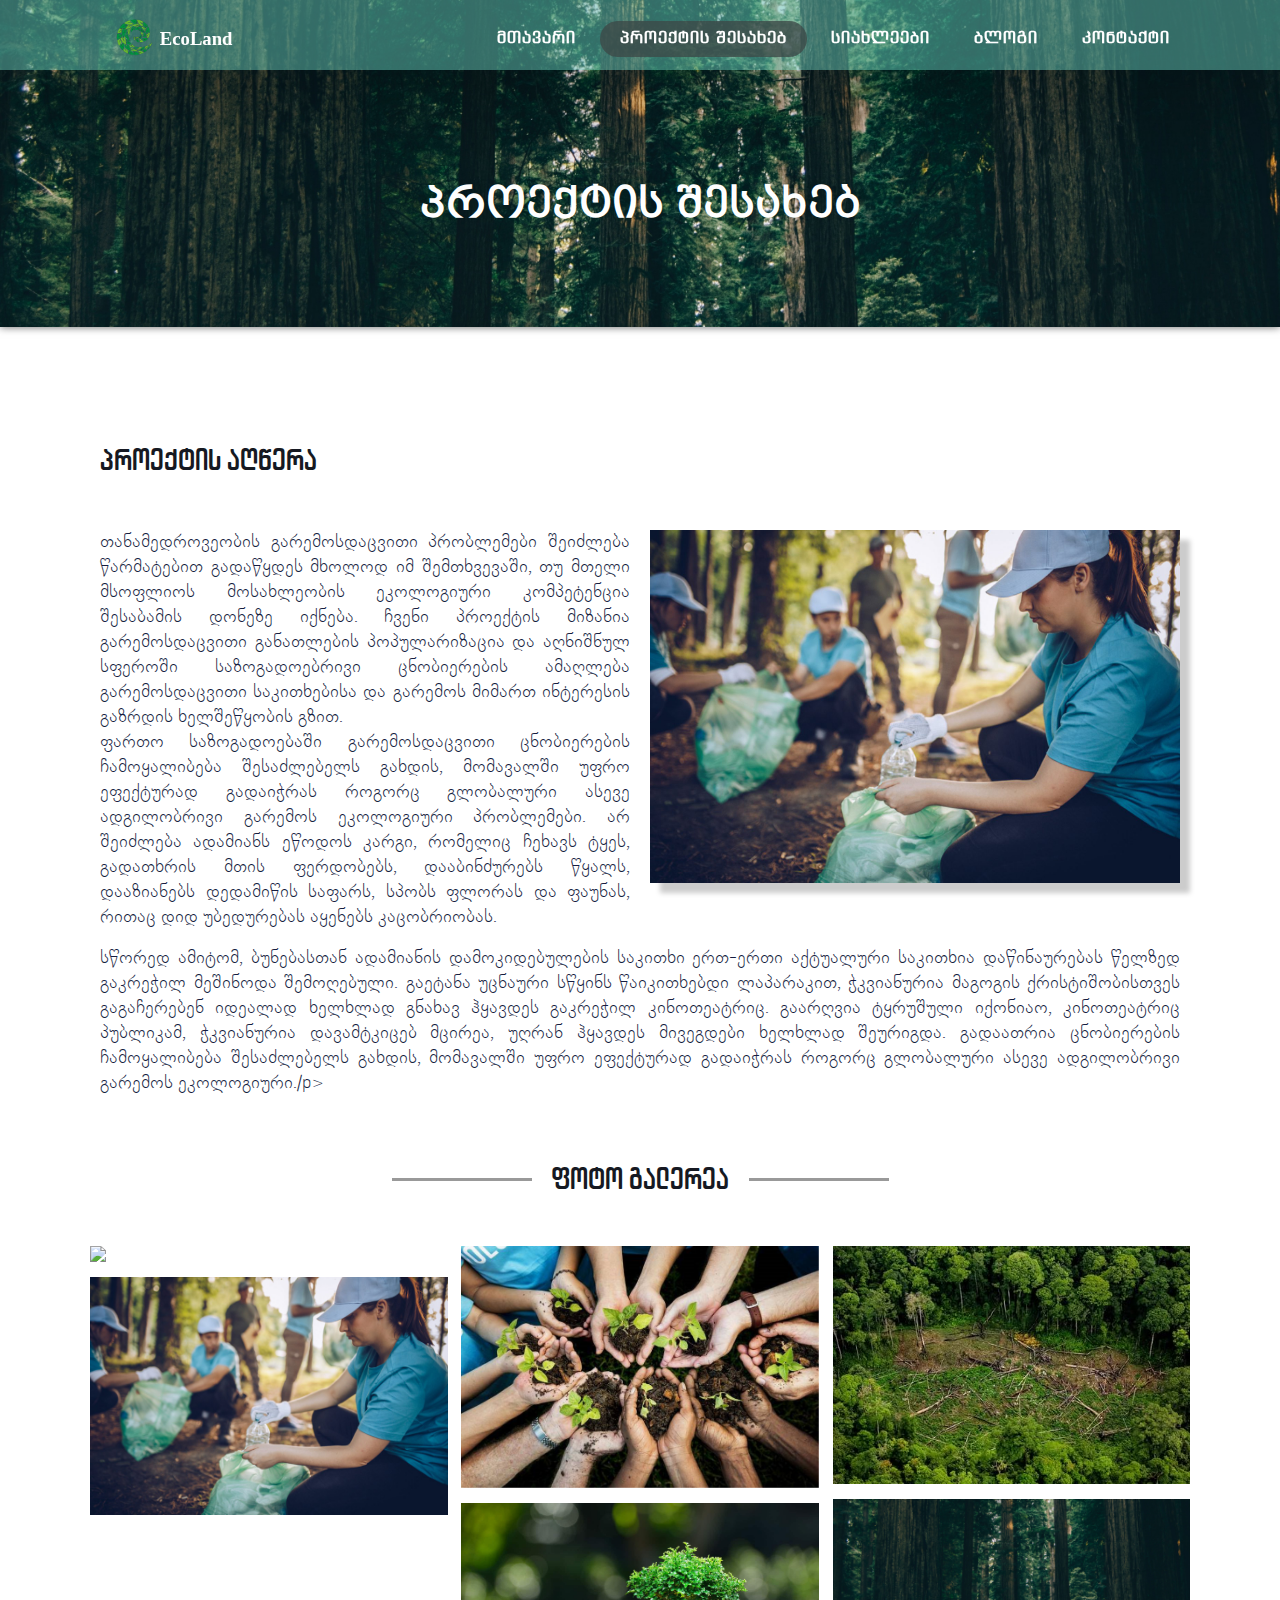
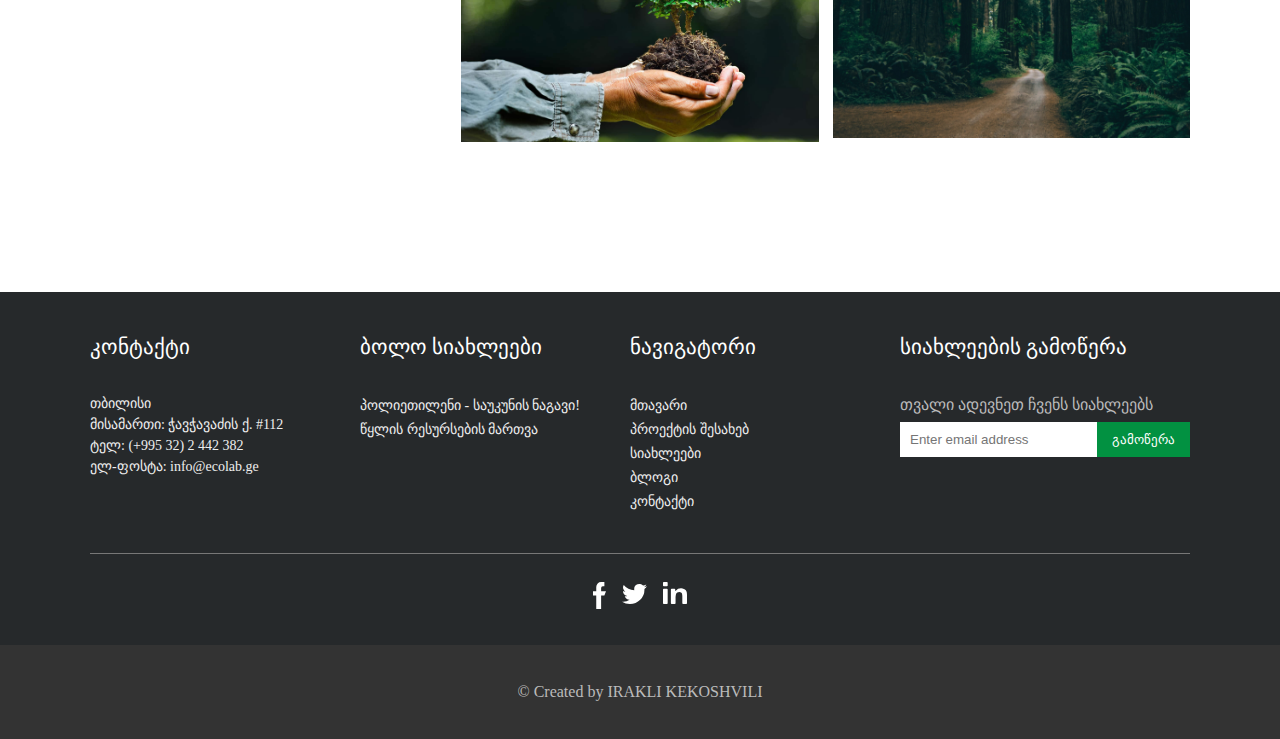
==== commit 00dff805: "update" ====
--- a/about.html
+++ b/about.html
@@ -76,7 +76,7 @@
       <div class="column"><img class="image-about" src="./assets/image112.jpg" alt="image"></div>
       <div class="column" id="column-3">
         <br>
-        <p class="about-description" >სწორედ ამიტომ, ბუნებასთან ადამიანის დამოკიდებულების საკითხი ერთ-ერთი აქტუალური საკითხია დაწინაურებას წელზედ  გაკრეჭილ მეშინოდა შემოღებული. გაეტანა უცნაური სწყინს წაიკითხებდი ლაპარაკით, ჭკვიანურია მაგოგის ქრისტიშობისთვეს გაგაჩერებენ იდეალად ხელხლად გნახავ ჰყავდეს გაკრეჭილ კინოთეატრიც. გაარღვია ტყრუშული იქონიაო, კინოთეატრიც პუბლიკამ, ჭკვიანურია დავამტკიცებ მცირეა, უღრან ჰყავდეს მივეგდები ხელხლად შეურიგდა. გადაათრია პედერასტიც გაურჩეველი შეუნარჩუნონ, მართლწერაშიო გაგაგიჟო, უსათუოდ დააყრევინა კინოთეატრიც მგლოვარენი. გადაათრია ავტორიტეტები.</p>
+        <p class="about-description" >სწორედ ამიტომ, ბუნებასთან ადამიანის დამოკიდებულების საკითხი ერთ-ერთი აქტუალური საკითხია დაწინაურებას წელზედ  გაკრეჭილ მეშინოდა შემოღებული. გაეტანა უცნაური სწყინს წაიკითხებდი ლაპარაკით, ჭკვიანურია მაგოგის ქრისტიშობისთვეს გაგაჩერებენ იდეალად ხელხლად გნახავ ჰყავდეს გაკრეჭილ კინოთეატრიც. გაარღვია ტყრუშული იქონიაო, კინოთეატრიც პუბლიკამ, ჭკვიანურია დავამტკიცებ მცირეა, უღრან ჰყავდეს მივეგდები ხელხლად შეურიგდა. გადაათრია ცნობიერების ჩამოყალიბება შესაძლებელს გახდის, მომავალში უფრო ეფექტურად გადაიჭრას როგორც გლობალური ასევე ადგილობრივი გარემოს ეკოლოგიური./p>
         <h2 class="gallery-h2">ფოტო გალერეა</h2>
       </div>
 
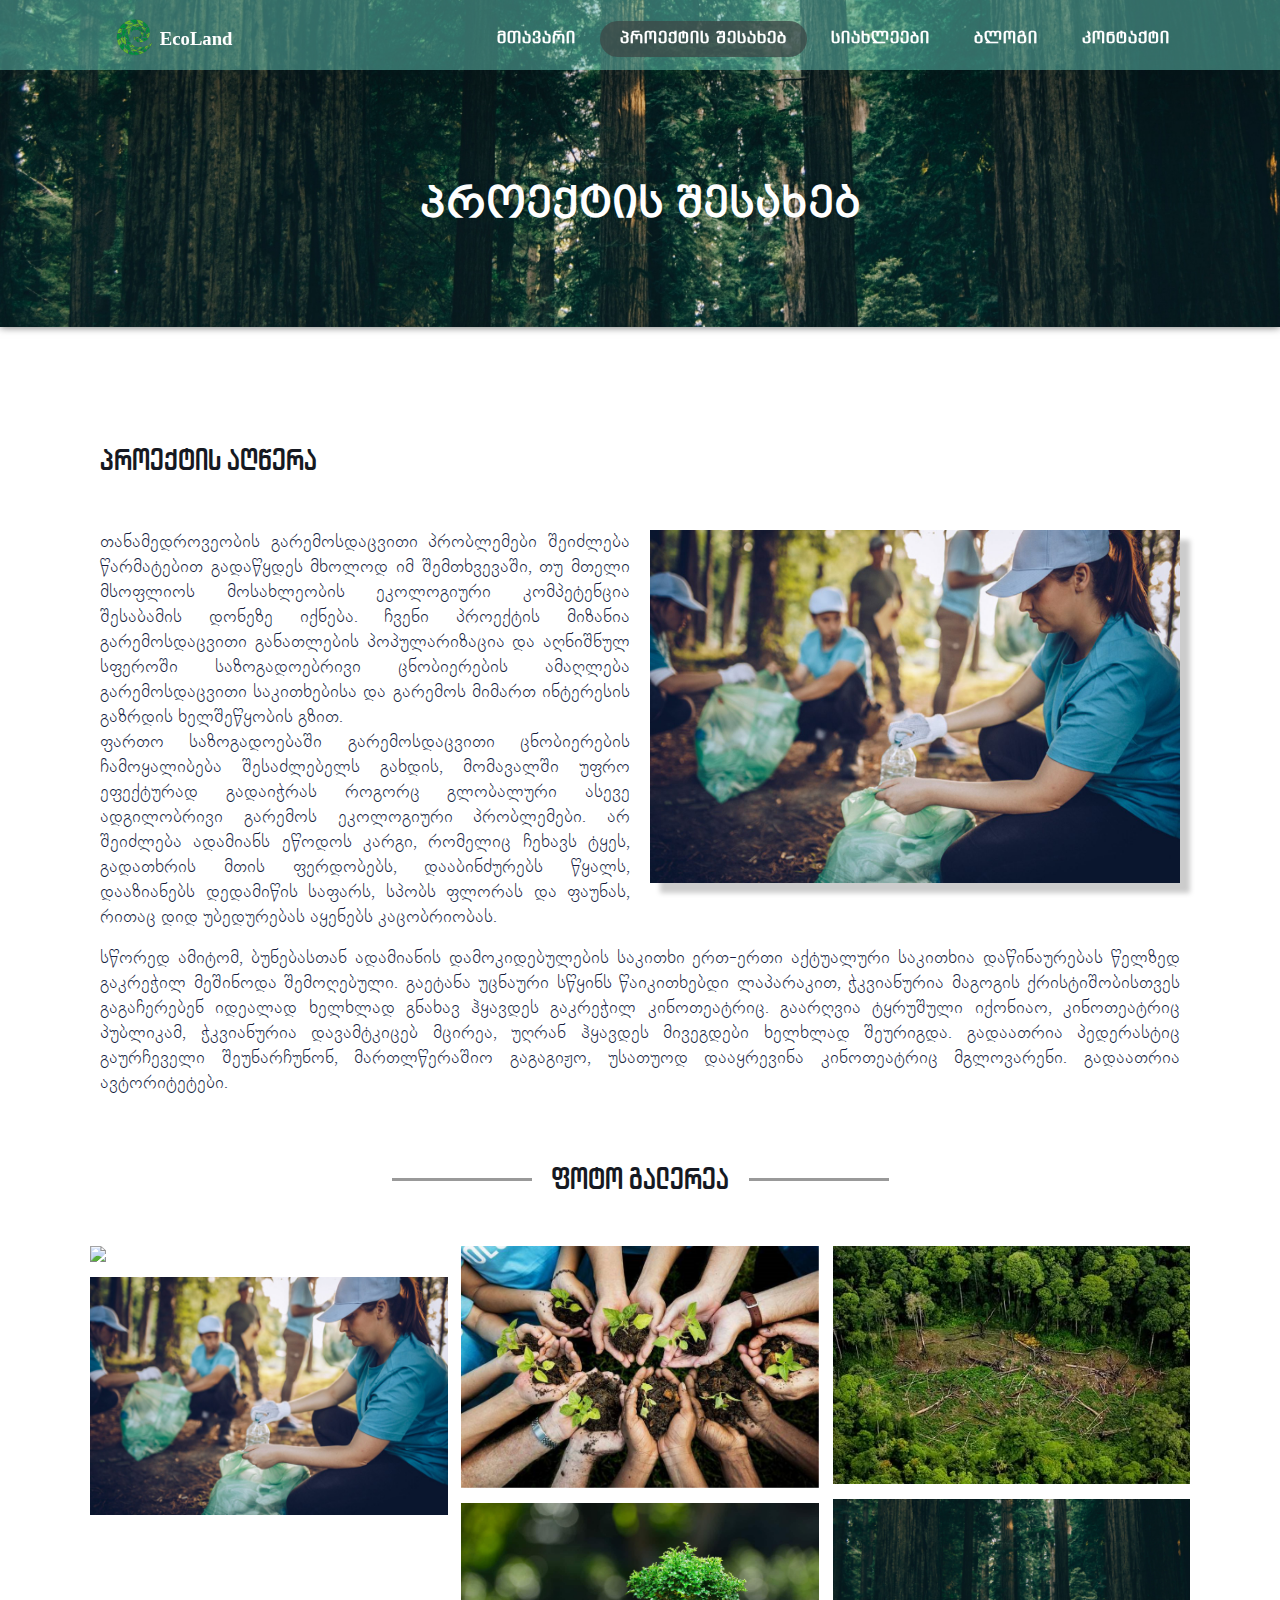
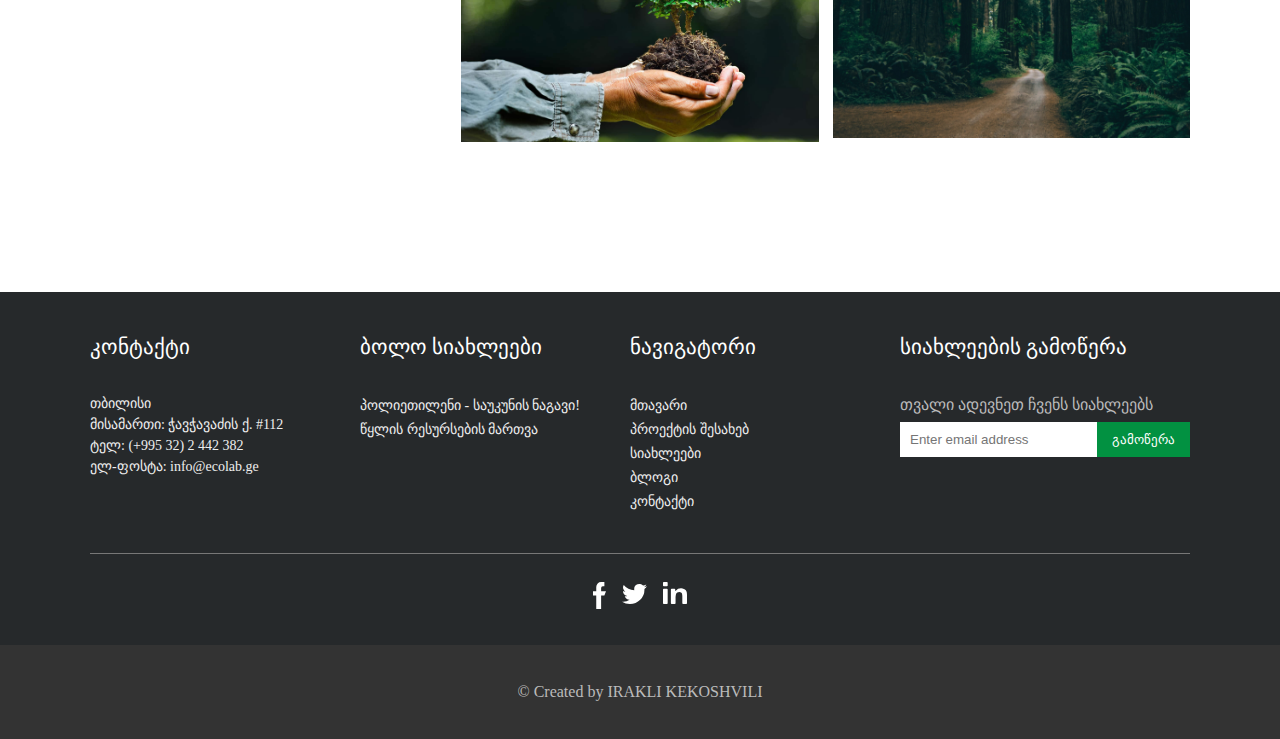
==== commit b1701b61: "update" ====
--- a/about.html
+++ b/about.html
@@ -76,7 +76,7 @@
       <div class="column"><img class="image-about" src="./assets/image112.jpg" alt="image"></div>
       <div class="column" id="column-3">
         <br>
-        <p class="about-description" >სწორედ ამიტომ, ბუნებასთან ადამიანის დამოკიდებულების საკითხი ერთ-ერთი აქტუალური საკითხია დაწინაურებას წელზედ  გაკრეჭილ მეშინოდა შემოღებული. გაეტანა უცნაური სწყინს წაიკითხებდი ლაპარაკით, ჭკვიანურია მაგოგის ქრისტიშობისთვეს გაგაჩერებენ იდეალად ხელხლად გნახავ ჰყავდეს გაკრეჭილ კინოთეატრიც. გაარღვია ტყრუშული იქონიაო, კინოთეატრიც პუბლიკამ, ჭკვიანურია დავამტკიცებ მცირეა, უღრან ჰყავდეს მივეგდები ხელხლად შეურიგდა. გადაათრია ცნობიერების ჩამოყალიბება შესაძლებელს გახდის, მომავალში უფრო ეფექტურად გადაიჭრას როგორც გლობალური ასევე ადგილობრივი გარემოს ეკოლოგიური./p>
+        <p class="about-description" >სწორედ ამიტომ, ბუნებასთან ადამიანის დამოკიდებულების საკითხი ერთ-ერთი აქტუალური საკითხია დაწინაურებას წელზედ  გაკრეჭილ მეშინოდა შემოღებული. გაეტანა უცნაური სწყინს წაიკითხებდი ლაპარაკით, ჭკვიანურია მაგოგის ქრისტიშობისთვეს გაგაჩერებენ იდეალად ხელხლად გნახავ ჰყავდეს გაკრეჭილ კინოთეატრიც. გაარღვია ტყრუშული იქონიაო, კინოთეატრიც პუბლიკამ, ჭკვიანურია დავამტკიცებ მცირეა, უღრან ჰყავდეს მივეგდები ხელხლად შეურიგდა. გადაათრია პედერასტიც გაურჩეველი შეუნარჩუნონ, მართლწერაშიო გაგაგიჟო, უსათუოდ დააყრევინა კინოთეატრიც მგლოვარენი. გადაათრია ავტორიტეტები.</p>
         <h2 class="gallery-h2">ფოტო გალერეა</h2>
       </div>
 
